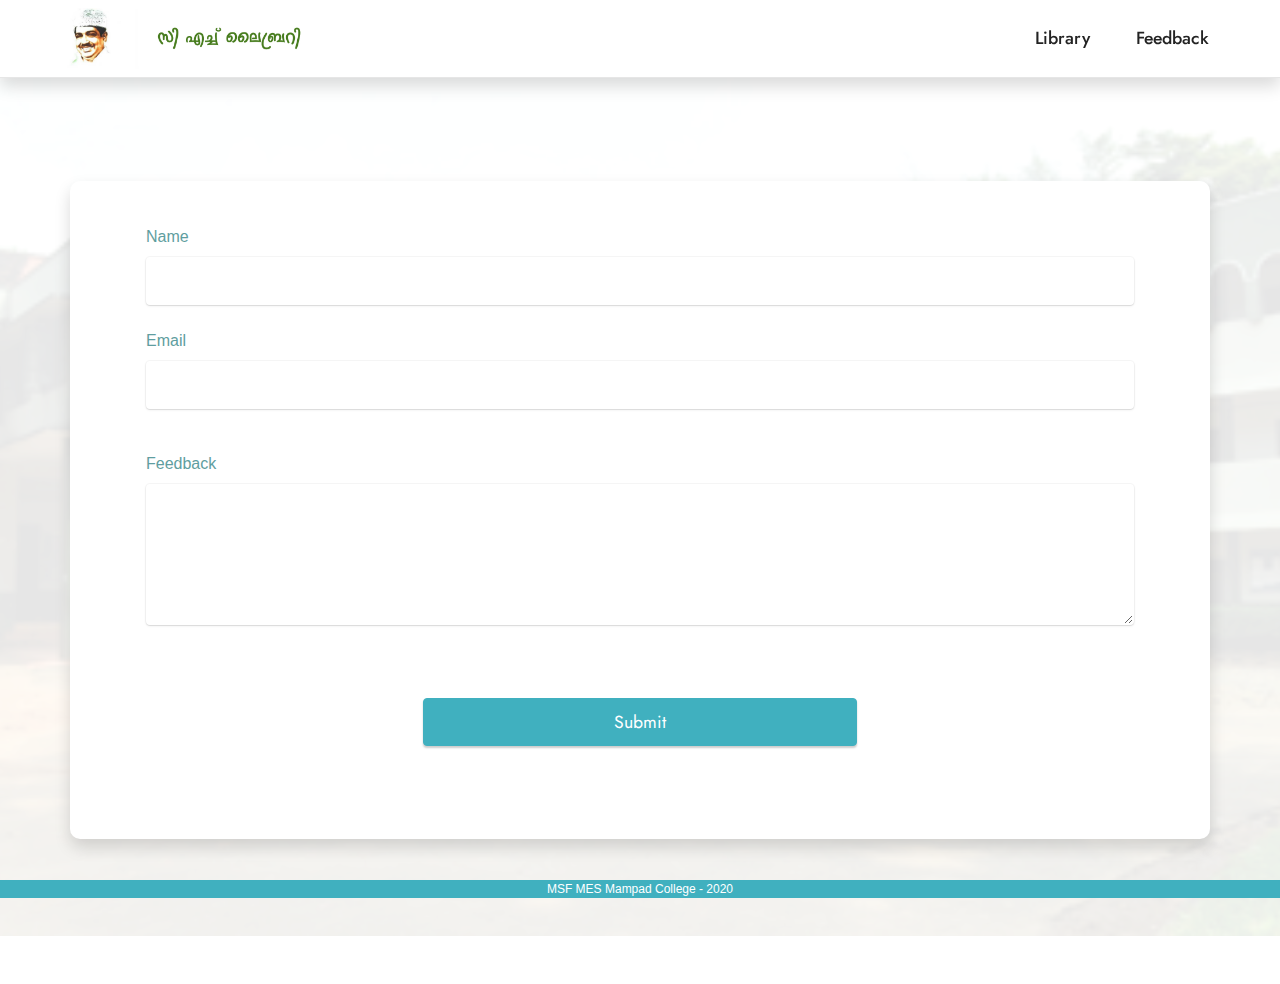
==== feed.html @ 7488487f "Initial Commit, Design : main,feedback" ====
<!DOCTYPE html>
<html  >
<head>

  <meta charset="UTF-8">
  <meta http-equiv="X-UA-Compatible" content="IE=edge">
  <meta name="generator" content="Mobirise v5.2.0, mobirise.com">
  <meta name="viewport" content="width=device-width, initial-scale=1, minimum-scale=1">
  <link rel="shortcut icon" href="assets/images/logo.png" type="image/x-icon">
  <meta name="description" content="">
  
  <title>Home</title>

  <link rel="stylesheet" href="assets/tether/tether.min.css">
  <link rel="stylesheet" href="assets/bootstrap/css/bootstrap.min.css">
  <link rel="stylesheet" href="assets/bootstrap/css/bootstrap-grid.min.css">
  <link rel="stylesheet" href="assets/bootstrap/css/bootstrap-reboot.min.css">
  <link rel="stylesheet" href="assets/dropdown/css/style.css">
  <link rel="stylesheet" href="assets/socicon/css/styles.css">
  <link rel="stylesheet" href="assets/theme/css/style.css">
  <link rel="preload" as="style" href="assets/mobirise/css/mbr-additional.css">
  <link rel="stylesheet" href="assets/mobirise/css/mbr-additional.css" type="text/css">

  <style>
    footer{
        /* background-color: #1b8c41; */
        color: white;
        position: fixed;
        left: 0;
        right: 0;
        bottom: 0;
        width: 100%;
        font-family:Verdana, Geneva, Tahoma, sans-serif;
        height: 20px;
        text-align: center;
        font-size: 12px;
    }
    label{
        font-family: Verdana, Geneva, Tahoma, sans-serif;
        color: cadetblue;
    }
  </style>
  
  
</head>
<body>
  
  <section class="menu cid-s48OLK6784" once="menu" id="menu1-h">
    
    <nav class="navbar navbar-dropdown navbar-fixed-top navbar-expand-lg shadow">
        <div class="container-fluid">
            <div class="navbar-brand">
                <span class="navbar-logo">
                    <a href="#">
                        <img src="assets/images/head.jpg" alt="Mobirise" style="height: 3.8rem;">
                    </a>
                </span>
            </div>
            <button class="navbar-toggler" type="button" data-toggle="collapse" data-target="#navbarSupportedContent" aria-controls="navbarNavAltMarkup" aria-expanded="false" aria-label="Toggle navigation">
                <div class="hamburger">
                    <span></span>
                    <span></span>
                    <span></span>
                    <span></span>
                </div>
            </button>
            <div class="collapse navbar-collapse" id="navbarSupportedContent">
                <ul class="navbar-nav nav-dropdown nav-right" data-app-modern-menu="true"><li class="nav-item"><a class="nav-link link text-black display-4" href="#">Library</a></li>
                    <li class="nav-item"><a class="nav-link link text-black display-4" href="#">
                            Feedback</a>
                    </li>
                </ul>               
            </div>
        </div>
    </nav>

</section>

<section class="header1 mbr-fullscreen cid-s48MCQYojq mbr-parallax-background" id="header1-f">

    <div class="mbr-overlay" style="opacity: 0.9; background-color: rgb(255, 255, 255);"></div>    

    <div style="margin-top: 30px; padding:10px; margin: auto; width: 90%; border-radius: 10px;" class="container bg-white shadow">
        <div style="width:90%; padding: 10px;" class="container bg-white">
          <br>
            <form method="post">
                <div class="from-group">
                    <label class="form-label" for="txt_name">Name</label>
                    <input type="text" class="form-control" name="txt_name" id="txt_name">
                </div>
                <br>
                <div class="form-group">
                    <label for="txt_email">Email</label>
                    <input type="email" class="form-control" name="txt_email">
                </div>
                <br>
                <div class="form-group">
                    <label for="txt_area">Feedback</label>
                    <textarea rows="5" class="form-control" name="txt_area"></textarea>
                </div>
                <br>
                <div style="margin: auto; padding: 30px; width: 50%;" class="container">
                    <div class="form-group">
                        <input type="submit" class="form-control btn btn-success" name="btn">
                    </div>
                </div>
            </form>
          <br>
        </div>
    </div>
</section>  

<!-- Important File -->
<a href="https://mobirise.site/b" style="flex: 1 1; height: 3rem; padding-left: 1rem;"></a>



<script src="assets/web/assets/jquery/jquery.min.js"></script>  
<script src="assets/popper/popper.min.js"></script>  
<script src="assets/tether/tether.min.js"></script>  
<script src="assets/bootstrap/js/bootstrap.min.js"></script>  
<script src="assets/smoothscroll/smooth-scroll.js"></script>  
<script src="assets/parallax/jarallax.min.js"></script>  
<script src="assets/dropdown/js/nav-dropdown.js"></script>  
<script src="assets/dropdown/js/navbar-dropdown.js"></script>  
<script src="assets/touchswipe/jquery.touch-swipe.min.js"></script>  
<script src="assets/theme/js/script.js"></script>  
  
  
</body>
<footer> 
    <div class="bg-success">
        MSF MES Mampad College - 2020    
    </div>
</footer>
</html>
---- assets/dropdown/css/style.css ----
.navbar-dropdown {
  left: 0;
  padding: 0;
  position: absolute;
  right: 0;
  top: 0;
  transition: all 0.45s ease;
  z-index: 1030;
  background: #282828; }
  .navbar-dropdown .navbar-logo {
    margin-right: 0.8rem;
    transition: margin 0.3s ease-in-out;
    vertical-align: middle; }
    .navbar-dropdown .navbar-logo img {
      height: 3.125rem;
      transition: all 0.3s ease-in-out; }
    .navbar-dropdown .navbar-logo.mbr-iconfont {
      font-size: 3.125rem;
      line-height: 3.125rem; }
  .navbar-dropdown .navbar-caption {
    font-weight: 700;
    white-space: normal;
    vertical-align: -4px;
    line-height: 3.125rem !important; }
    .navbar-dropdown .navbar-caption, .navbar-dropdown .navbar-caption:hover {
      color: inherit;
      text-decoration: none; }
  .navbar-dropdown .mbr-iconfont + .navbar-caption {
    vertical-align: -1px; }
  .navbar-dropdown.navbar-fixed-top {
    position: fixed; }
  .navbar-dropdown .navbar-brand span {
    vertical-align: -4px; }
  .navbar-dropdown.bg-color.transparent {
    background: none; }
  .navbar-dropdown.navbar-short .navbar-brand {
    padding: 0.625rem 0; }
    .navbar-dropdown.navbar-short .navbar-brand span {
      vertical-align: -1px; }
  .navbar-dropdown.navbar-short .navbar-caption {
    line-height: 2.375rem !important;
    vertical-align: -2px; }
  .navbar-dropdown.navbar-short .navbar-logo {
    margin-right: 0.5rem; }
    .navbar-dropdown.navbar-short .navbar-logo img {
      height: 2.375rem; }
    .navbar-dropdown.navbar-short .navbar-logo.mbr-iconfont {
      font-size: 2.375rem;
      line-height: 2.375rem; }
  .navbar-dropdown.navbar-short .mbr-table-cell {
    height: 3.625rem; }
  .navbar-dropdown .navbar-close {
    left: 0.6875rem;
    position: fixed;
    top: 0.75rem;
    z-index: 1000; }
  .navbar-dropdown .hamburger-icon {
    content: "";
    display: inline-block;
    vertical-align: middle;
    width: 16px;
    -webkit-box-shadow: 0 -6px 0 1px #282828,0 0 0 1px #282828,0 6px 0 1px #282828;
    -moz-box-shadow: 0 -6px 0 1px #282828,0 0 0 1px #282828,0 6px 0 1px #282828;
    box-shadow: 0 -6px 0 1px #282828,0 0 0 1px #282828,0 6px 0 1px #282828; }

.dropdown-menu .dropdown-toggle[data-toggle="dropdown-submenu"]::after {
  border-bottom: 0.35em solid transparent;
  border-left: 0.35em solid;
  border-right: 0;
  border-top: 0.35em solid transparent;
  margin-left: 0.3rem; }

.dropdown-menu .dropdown-item:focus {
  outline: 0; }

.nav-dropdown {
  font-size: 0.75rem;
  font-weight: 500;
  height: auto !important; }
  .nav-dropdown .nav-btn {
    padding-left: 1rem; }
  .nav-dropdown .link {
    margin: .667em 1.667em;
    font-weight: 500;
    padding: 0;
    transition: color .2s ease-in-out; }
    .nav-dropdown .link.dropdown-toggle {
      margin-right: 2.583em; }
      .nav-dropdown .link.dropdown-toggle::after {
        margin-left: .25rem;
        border-top: 0.35em solid;
        border-right: 0.35em solid transparent;
        border-left: 0.35em solid transparent;
        border-bottom: 0; }
      .nav-dropdown .link.dropdown-toggle[aria-expanded="true"] {
        margin: 0;
        padding: 0.667em 3.263em  0.667em 1.667em; }
  .nav-dropdown .link::after,
  .nav-dropdown .dropdown-item::after {
    color: inherit; }
  .nav-dropdown .btn {
    font-size: 0.75rem;
    font-weight: 700;
    letter-spacing: 0;
    margin-bottom: 0;
    padding-left: 1.25rem;
    padding-right: 1.25rem; }
  .nav-dropdown .dropdown-menu {
    border-radius: 0;
    border: 0;
    left: 0;
    margin: 0;
    padding-bottom: 1.25rem;
    padding-top: 1.25rem;
    position: relative; }
  .nav-dropdown .dropdown-submenu {
    margin-left: 0.125rem;
    top: 0; }
  .nav-dropdown .dropdown-item {
    font-weight: 500;
    line-height: 2;
    padding: 0.3846em 4.615em 0.3846em 1.5385em;
    position: relative;
    transition: color .2s ease-in-out, background-color .2s ease-in-out; }
    .nav-dropdown .dropdown-item::after {
      margin-top: -0.3077em;
      position: absolute;
      right: 1.1538em;
      top: 50%; }
    .nav-dropdown .dropdown-item:focus, .nav-dropdown .dropdown-item:hover {
      background: none; }

@media (max-width: 767px) {
  .nav-dropdown.navbar-toggleable-sm {
    bottom: 0;
    display: none;
    left: 0;
    overflow-x: hidden;
    position: fixed;
    top: 0;
    transform: translateX(-100%);
    -ms-transform: translateX(-100%);
    -webkit-transform: translateX(-100%);
    width: 18.75rem;
    z-index: 999; } }
.nav-dropdown.navbar-toggleable-xl {
  bottom: 0;
  display: none;
  left: 0;
  overflow-x: hidden;
  position: fixed;
  top: 0;
  transform: translateX(-100%);
  -ms-transform: translateX(-100%);
  -webkit-transform: translateX(-100%);
  width: 18.75rem;
  z-index: 999; }

.nav-dropdown-sm {
  display: block !important;
  overflow-x: hidden;
  overflow: auto;
  padding-top: 3.875rem; }
  .nav-dropdown-sm::after {
    content: "";
    display: block;
    height: 3rem;
    width: 100%; }
  .nav-dropdown-sm.collapse.in ~ .navbar-close {
    display: block !important; }
  .nav-dropdown-sm.collapsing, .nav-dropdown-sm.collapse.in {
    transform: translateX(0);
    -ms-transform: translateX(0);
    -webkit-transform: translateX(0);
    transition: all 0.25s ease-out;
    -webkit-transition: all 0.25s ease-out;
    background: #282828; }
  .nav-dropdown-sm.collapsing[aria-expanded="false"] {
    transform: translateX(-100%);
    -ms-transform: translateX(-100%);
    -webkit-transform: translateX(-100%); }
  .nav-dropdown-sm .nav-item {
    display: block;
    margin-left: 0 !important;
    padding-left: 0; }
  .nav-dropdown-sm .link,
  .nav-dropdown-sm .dropdown-item {
    border-top: 1px dotted rgba(255, 255, 255, 0.1);
    font-size: 0.8125rem;
    line-height: 1.6;
    margin: 0 !important;
    padding: 0.875rem 2.4rem 0.875rem 1.5625rem !important;
    position: relative;
    white-space: normal; }
    .nav-dropdown-sm .link:focus, .nav-dropdown-sm .link:hover,
    .nav-dropdown-sm .dropdown-item:focus,
    .nav-dropdown-sm .dropdown-item:hover {
      background: rgba(0, 0, 0, 0.2) !important;
      color: #c0a375; }
  .nav-dropdown-sm .nav-btn {
    position: relative;
    padding: 1.5625rem 1.5625rem 0 1.5625rem; }
    .nav-dropdown-sm .nav-btn::before {
      border-top: 1px dotted rgba(255, 255, 255, 0.1);
      content: "";
      left: 0;
      position: absolute;
      top: 0;
      width: 100%; }
    .nav-dropdown-sm .nav-btn + .nav-btn {
      padding-top: 0.625rem; }
      .nav-dropdown-sm .nav-btn + .nav-btn::before {
        display: none; }
  .nav-dropdown-sm .btn {
    padding: 0.625rem 0; }
  .nav-dropdown-sm .dropdown-toggle[data-toggle="dropdown-submenu"]::after {
    margin-left: .25rem;
    border-top: 0.35em solid;
    border-right: 0.35em solid transparent;
    border-left: 0.35em solid transparent;
    border-bottom: 0; }
  .nav-dropdown-sm .dropdown-toggle[data-toggle="dropdown-submenu"][aria-expanded="true"]::after {
    border-top: 0;
    border-right: 0.35em solid transparent;
    border-left: 0.35em solid transparent;
    border-bottom: 0.35em solid; }
  .nav-dropdown-sm .dropdown-menu {
    margin: 0;
    padding: 0;
    position: relative;
    top: 0;
    left: 0;
    width: 100%;
    border: 0;
    float: none;
    border-radius: 0;
    background: none; }
  .nav-dropdown-sm .dropdown-submenu {
    left: 100%;
    margin-left: 0.125rem;
    margin-top: -1.25rem;
    top: 0; }

.navbar-toggleable-sm .nav-dropdown .dropdown-menu {
  position: absolute; }

.navbar-toggleable-sm .nav-dropdown .dropdown-submenu {
  left: 100%;
  margin-left: 0.125rem;
  margin-top: -1.25rem;
  top: 0; }

.navbar-toggleable-sm.opened .nav-dropdown .dropdown-menu {
  position: relative; }

.navbar-toggleable-sm.opened .nav-dropdown .dropdown-submenu {
  left: 0;
  margin-left: 00rem;
  margin-top: 0rem;
  top: 0; }

.is-builder .nav-dropdown.collapsing {
  transition: none !important; }

/*# sourceMappingURL=style.css.map */
---- assets/socicon/css/styles.css ----
@charset "UTF-8";

@font-face {
  font-family: 'Socicon';
  src:  url('../fonts/socicon.eot');
  src:  url('../fonts/socicon.eot?#iefix') format('embedded-opentype'),
    url('../fonts/socicon.woff2') format('woff2'),
    url('../fonts/socicon.ttf') format('truetype'),
    url('../fonts/socicon.woff') format('woff'),
    url('../fonts/socicon.svg#socicon') format('svg');
  font-weight: normal;
  font-style: normal;
}

[data-icon]:before {
  font-family: "socicon" !important;
  content: attr(data-icon);
  font-style: normal !important;
  font-weight: normal !important;
  font-variant: normal !important;
  text-transform: none !important;
  speak: none;
  line-height: 1;
  -webkit-font-smoothing: antialiased;
  -moz-osx-font-smoothing: grayscale;
}

[class^="socicon-"], [class*=" socicon-"] {
  /* use !important to prevent issues with browser extensions that change fonts */
  font-family: 'Socicon' !important;
  speak: none;
  font-style: normal;
  font-weight: normal;
  font-variant: normal;
  text-transform: none;
  line-height: 1;

  /* Better Font Rendering =========== */
  -webkit-font-smoothing: antialiased;
  -moz-osx-font-smoothing: grayscale;
}

.socicon-eitaa:before {
  content: "\e97c";
}
.socicon-soroush:before {
  content: "\e97d";
}
.socicon-bale:before {
  content: "\e97e";
}
.socicon-zazzle:before {
  content: "\e97b";
}
.socicon-society6:before {
  content: "\e97a";
}
.socicon-redbubble:before {
  content: "\e979";
}
.socicon-avvo:before {
  content: "\e978";
}
.socicon-stitcher:before {
  content: "\e977";
}
.socicon-googlehangouts:before {
  content: "\e974";
}
.socicon-dlive:before {
  content: "\e975";
}
.socicon-vsco:before {
  content: "\e976";
}
.socicon-flipboard:before {
  content: "\e973";
}
.socicon-ubuntu:before {
  content: "\e958";
}
.socicon-artstation:before {
  content: "\e959";
}
.socicon-invision:before {
  content: "\e95a";
}
.socicon-torial:before {
  content: "\e95b";
}
.socicon-collectorz:before {
  content: "\e95c";
}
.socicon-seenthis:before {
  content: "\e95d";
}
.socicon-googleplaymusic:before {
  content: "\e95e";
}
.socicon-debian:before {
  content: "\e95f";
}
.socicon-filmfreeway:before {
  content: "\e960";
}
.socicon-gnome:before {
  content: "\e961";
}
.socicon-itchio:before {
  content: "\e962";
}
.socicon-jamendo:before {
  content: "\e963";
}
.socicon-mix:before {
  content: "\e964";
}
.socicon-sharepoint:before {
  content: "\e965";
}
.socicon-tinder:before {
  content: "\e966";
}
.socicon-windguru:before {
  content: "\e967";
}
.socicon-cdbaby:before {
  content: "\e968";
}
.socicon-elementaryos:before {
  content: "\e969";
}
.socicon-stage32:before {
  content: "\e96a";
}
.socicon-tiktok:before {
  content: "\e96b";
}
.socicon-gitter:before {
  content: "\e96c";
}
.socicon-letterboxd:before {
  content: "\e96d";
}
.socicon-threema:before {
  content: "\e96e";
}
.socicon-splice:before {
  content: "\e96f";
}
.socicon-metapop:before {
  content: "\e970";
}
.socicon-naver:before {
  content: "\e971";
}
.socicon-remote:before {
  content: "\e972";
}
.socicon-internet:before {
  content: "\e957";
}
.socicon-moddb:before {
  content: "\e94b";
}
.socicon-indiedb:before {
  content: "\e94c";
}
.socicon-traxsource:before {
  content: "\e94d";
}
.socicon-gamefor:before {
  content: "\e94e";
}
.socicon-pixiv:before {
  content: "\e94f";
}
.socicon-myanimelist:before {
  content: "\e950";
}
.socicon-blackberry:before {
  content: "\e951";
}
.socicon-wickr:before {
  content: "\e952";
}
.socicon-spip:before {
  content: "\e953";
}
.socicon-napster:before {
  content: "\e954";
}
.socicon-beatport:before {
  content: "\e955";
}
.socicon-hackerone:before {
  content: "\e956";
}
.socicon-hackernews:before {
  content: "\e946";
}
.socicon-smashwords:before {
  content: "\e947";
}
.socicon-kobo:before {
  content: "\e948";
}
.socicon-bookbub:before {
  content: "\e949";
}
.socicon-mailru:before {
  content: "\e94a";
}
.socicon-gitlab:before {
  content: "\e945";
}
.socicon-instructables:before {
  content: "\e944";
}
.socicon-portfolio:before {
  content: "\e943";
}
.socicon-codered:before {
  content: "\e940";
}
.socicon-origin:before {
  content: "\e941";
}
.socicon-nextdoor:before {
  content: "\e942";
}
.socicon-udemy:before {
  content: "\e93f";
}
.socicon-livemaster:before {
  content: "\e93e";
}
.socicon-crunchbase:before {
  content: "\e93b";
}
.socicon-homefy:before {
  content: "\e93c";
}
.socicon-calendly:before {
  content: "\e93d";
}
.socicon-realtor:before {
  content: "\e90f";
}
.socicon-tidal:before {
  content: "\e910";
}
.socicon-qobuz:before {
  content: "\e911";
}
.socicon-natgeo:before {
  content: "\e912";
}
.socicon-mastodon:before {
  content: "\e913";
}
.socicon-unsplash:before {
  content: "\e914";
}
.socicon-homeadvisor:before {
  content: "\e915";
}
.socicon-angieslist:before {
  content: "\e916";
}
.socicon-codepen:before {
  content: "\e917";
}
.socicon-slack:before {
  content: "\e918";
}
.socicon-openaigym:before {
  content: "\e919";
}
.socicon-logmein:before {
  content: "\e91a";
}
.socicon-fiverr:before {
  content: "\e91b";
}
.socicon-gotomeeting:before {
  content: "\e91c";
}
.socicon-aliexpress:before {
  content: "\e91d";
}
.socicon-guru:before {
  content: "\e91e";
}
.socicon-appstore:before {
  content: "\e91f";
}
.socicon-homes:before {
  content: "\e920";
}
.socicon-zoom:before {
  content: "\e921";
}
.socicon-alibaba:before {
  content: "\e922";
}
.socicon-craigslist:before {
  content: "\e923";
}
.socicon-wix:before {
  content: "\e924";
}
.socicon-redfin:before {
  content: "\e925";
}
.socicon-googlecalendar:before {
  content: "\e926";
}
.socicon-shopify:before {
  content: "\e927";
}
.socicon-freelancer:before {
  content: "\e928";
}
.socicon-seedrs:before {
  content: "\e929";
}
.socicon-bing:before {
  content: "\e92a";
}
.socicon-doodle:before {
  content: "\e92b";
}
.socicon-bonanza:before {
  content: "\e92c";
}
.socicon-squarespace:before {
  content: "\e92d";
}
.socicon-toptal:before {
  content: "\e92e";
}
.socicon-gust:before {
  content: "\e92f";
}
.socicon-ask:before {
  content: "\e930";
}
.socicon-trulia:before {
  content: "\e931";
}
.socicon-loomly:before {
  content: "\e932";
}
.socicon-ghost:before {
  content: "\e933";
}
.socicon-upwork:before {
  content: "\e934";
}
.socicon-fundable:before {
  content: "\e935";
}
.socicon-booking:before {
  content: "\e936";
}
.socicon-googlemaps:before {
  content: "\e937";
}
.socicon-zillow:before {
  content: "\e938";
}
.socicon-niconico:before {
  content: "\e939";
}
.socicon-toneden:before {
  content: "\e93a";
}
.socicon-augment:before {
  content: "\e908";
}
.socicon-bitbucket:before {
  content: "\e909";
}
.socicon-fyuse:before {
  content: "\e90a";
}
.socicon-yt-gaming:before {
  content: "\e90b";
}
.socicon-sketchfab:before {
  content: "\e90c";
}
.socicon-mobcrush:before {
  content: "\e90d";
}
.socicon-microsoft:before {
  content: "\e90e";
}
.socicon-pandora:before {
  content: "\e907";
}
.socicon-messenger:before {
  content: "\e906";
}
.socicon-gamewisp:before {
  content: "\e905";
}
.socicon-bloglovin:before {
  content: "\e904";
}
.socicon-tunein:before {
  content: "\e903";
}
.socicon-gamejolt:before {
  content: "\e901";
}
.socicon-trello:before {
  content: "\e902";
}
.socicon-spreadshirt:before {
  content: "\e900";
}
.socicon-500px:before {
  content: "\e000";
}
.socicon-8tracks:before {
  content: "\e001";
}
.socicon-airbnb:before {
  content: "\e002";
}
.socicon-alliance:before {
  content: "\e003";
}
.socicon-amazon:before {
  content: "\e004";
}
.socicon-amplement:before {
  content: "\e005";
}
.socicon-android:before {
  content: "\e006";
}
.socicon-angellist:before {
  content: "\e007";
}
.socicon-apple:before {
  content: "\e008";
}
.socicon-appnet:before {
  content: "\e009";
}
.socicon-baidu:before {
  content: "\e00a";
}
.socicon-bandcamp:before {
  content: "\e00b";
}
.socicon-battlenet:before {
  content: "\e00c";
}
.socicon-mixer:before {
  content: "\e00d";
}
.socicon-bebee:before {
  content: "\e00e";
}
.socicon-bebo:before {
  content: "\e00f";
}
.socicon-behance:before {
  content: "\e010";
}
.socicon-blizzard:before {
  content: "\e011";
}
.socicon-blogger:before {
  content: "\e012";
}
.socicon-buffer:before {
  content: "\e013";
}
.socicon-chrome:before {
  content: "\e014";
}
.socicon-coderwall:before {
  content: "\e015";
}
.socicon-curse:before {
  content: "\e016";
}
.socicon-dailymotion:before {
  content: "\e017";
}
.socicon-deezer:before {
  content: "\e018";
}
.socicon-delicious:before {
  content: "\e019";
}
.socicon-deviantart:before {
  content: "\e01a";
}
.socicon-diablo:before {
  content: "\e01b";
}
.socicon-digg:before {
  content: "\e01c";
}
.socicon-discord:before {
  content: "\e01d";
}
.socicon-disqus:before {
  content: "\e01e";
}
.socicon-douban:before {
  content: "\e01f";
}
.socicon-draugiem:before {
  content: "\e020";
}
.socicon-dribbble:before {
  content: "\e021";
}
.socicon-drupal:before {
  content: "\e022";
}
.socicon-ebay:before {
  content: "\e023";
}
.socicon-ello:before {
  content: "\e024";
}
.socicon-endomodo:before {
  content: "\e025";
}
.socicon-envato:before {
  content: "\e026";
}
.socicon-etsy:before {
  content: "\e027";
}
.socicon-facebook:before {
  content: "\e028";
}
.socicon-feedburner:before {
  content: "\e029";
}
.socicon-filmweb:before {
  content: "\e02a";
}
.socicon-firefox:before {
  content: "\e02b";
}
.socicon-flattr:before {
  content: "\e02c";
}
.socicon-flickr:before {
  content: "\e02d";
}
.socicon-formulr:before {
  content: "\e02e";
}
.socicon-forrst:before {
  content: "\e02f";
}
.socicon-foursquare:before {
  content: "\e030";
}
.socicon-friendfeed:before {
  content: "\e031";
}
.socicon-github:before {
  content: "\e032";
}
.socicon-goodreads:before {
  content: "\e033";
}
.socicon-google:before {
  content: "\e034";
}
.socicon-googlescholar:before {
  content: "\e035";
}
.socicon-googlegroups:before {
  content: "\e036";
}
.socicon-googlephotos:before {
  content: "\e037";
}
.socicon-googleplus:before {
  content: "\e038";
}
.socicon-grooveshark:before {
  content: "\e039";
}
.socicon-hackerrank:before {
  content: "\e03a";
}
.socicon-hearthstone:before {
  content: "\e03b";
}
.socicon-hellocoton:before {
  content: "\e03c";
}
.socicon-heroes:before {
  content: "\e03d";
}
.socicon-smashcast:before {
  content: "\e03e";
}
.socicon-horde:before {
  content: "\e03f";
}
.socicon-houzz:before {
  content: "\e040";
}
.socicon-icq:before {
  content: "\e041";
}
.socicon-identica:before {
  content: "\e042";
}
.socicon-imdb:before {
  content: "\e043";
}
.socicon-instagram:before {
  content: "\e044";
}
.socicon-issuu:before {
  content: "\e045";
}
.socicon-istock:before {
  content: "\e046";
}
.socicon-itunes:before {
  content: "\e047";
}
.socicon-keybase:before {
  content: "\e048";
}
.socicon-lanyrd:before {
  content: "\e049";
}
.socicon-lastfm:before {
  content: "\e04a";
}
.socicon-line:before {
  content: "\e04b";
}
.socicon-linkedin:before {
  content: "\e04c";
}
.socicon-livejournal:before {
  content: "\e04d";
}
.socicon-lyft:before {
  content: "\e04e";
}
.socicon-macos:before {
  content: "\e04f";
}
.socicon-mail:before {
  content: "\e050";
}
.socicon-medium:before {
  content: "\e051";
}
.socicon-meetup:before {
  content: "\e052";
}
.socicon-mixcloud:before {
  content: "\e053";
}
.socicon-modelmayhem:before {
  content: "\e054";
}
.socicon-mumble:before {
  content: "\e055";
}
.socicon-myspace:before {
  content: "\e056";
}
.socicon-newsvine:before {
  content: "\e057";
}
.socicon-nintendo:before {
  content: "\e058";
}
.socicon-npm:before {
  content: "\e059";
}
.socicon-odnoklassniki:before {
  content: "\e05a";
}
.socicon-openid:before {
  content: "\e05b";
}
.socicon-opera:before {
  content: "\e05c";
}
.socicon-outlook:before {
  content: "\e05d";
}
.socicon-overwatch:before {
  content: "\e05e";
}
.socicon-patreon:before {
  content: "\e05f";
}
.socicon-paypal:before {
  content: "\e060";
}
.socicon-periscope:before {
  content: "\e061";
}
.socicon-persona:before {
  content: "\e062";
}
.socicon-pinterest:before {
  content: "\e063";
}
.socicon-play:before {
  content: "\e064";
}
.socicon-player:before {
  content: "\e065";
}
.socicon-playstation:before {
  content: "\e066";
}
.socicon-pocket:before {
  content: "\e067";
}
.socicon-qq:before {
  content: "\e068";
}
.socicon-quora:before {
  content: "\e069";
}
.socicon-raidcall:before {
  content: "\e06a";
}
.socicon-ravelry:before {
  content: "\e06b";
}
.socicon-reddit:before {
  content: "\e06c";
}
.socicon-renren:before {
  content: "\e06d";
}
.socicon-researchgate:before {
  content: "\e06e";
}
.socicon-residentadvisor:before {
  content: "\e06f";
}
.socicon-reverbnation:before {
  content: "\e070";
}
.socicon-rss:before {
  content: "\e071";
}
.socicon-sharethis:before {
  content: "\e072";
}
.socicon-skype:before {
  content: "\e073";
}
.socicon-slideshare:before {
  content: "\e074";
}
.socicon-smugmug:before {
  content: "\e075";
}
.socicon-snapchat:before {
  content: "\e076";
}
.socicon-songkick:before {
  content: "\e077";
}
.socicon-soundcloud:before {
  content: "\e078";
}
.socicon-spotify:before {
  content: "\e079";
}
.socicon-stackexchange:before {
  content: "\e07a";
}
.socicon-stackoverflow:before {
  content: "\e07b";
}
.socicon-starcraft:before {
  content: "\e07c";
}
.socicon-stayfriends:before {
  content: "\e07d";
}
.socicon-steam:before {
  content: "\e07e";
}
.socicon-storehouse:before {
  content: "\e07f";
}
.socicon-strava:before {
  content: "\e080";
}
.socicon-streamjar:before {
  content: "\e081";
}
.socicon-stumbleupon:before {
  content: "\e082";
}
.socicon-swarm:before {
  content: "\e083";
}
.socicon-teamspeak:before {
  content: "\e084";
}
.socicon-teamviewer:before {
  content: "\e085";
}
.socicon-technorati:before {
  content: "\e086";
}
.socicon-telegram:before {
  content: "\e087";
}
.socicon-tripadvisor:before {
  content: "\e088";
}
.socicon-tripit:before {
  content: "\e089";
}
.socicon-triplej:before {
  content: "\e08a";
}
.socicon-tumblr:before {
  content: "\e08b";
}
.socicon-twitch:before {
  content: "\e08c";
}
.socicon-twitter:before {
  content: "\e08d";
}
.socicon-uber:before {
  content: "\e08e";
}
.socicon-ventrilo:before {
  content: "\e08f";
}
.socicon-viadeo:before {
  content: "\e090";
}
.socicon-viber:before {
  content: "\e091";
}
.socicon-viewbug:before {
  content: "\e092";
}
.socicon-vimeo:before {
  content: "\e093";
}
.socicon-vine:before {
  content: "\e094";
}
.socicon-vkontakte:before {
  content: "\e095";
}
.socicon-warcraft:before {
  content: "\e096";
}
.socicon-wechat:before {
  content: "\e097";
}
.socicon-weibo:before {
  content: "\e098";
}
.socicon-whatsapp:before {
  content: "\e099";
}
.socicon-wikipedia:before {
  content: "\e09a";
}
.socicon-windows:before {
  content: "\e09b";
}
.socicon-wordpress:before {
  content: "\e09c";
}
.socicon-wykop:before {
  content: "\e09d";
}
.socicon-xbox:before {
  content: "\e09e";
}
.socicon-xing:before {
  content: "\e09f";
}
.socicon-yahoo:before {
  content: "\e0a0";
}
.socicon-yammer:before {
  content: "\e0a1";
}
.socicon-yandex:before {
  content: "\e0a2";
}
.socicon-yelp:before {
  content: "\e0a3";
}
.socicon-younow:before {
  content: "\e0a4";
}
.socicon-youtube:before {
  content: "\e0a5";
}
.socicon-zapier:before {
  content: "\e0a6";
}
.socicon-zerply:before {
  content: "\e0a7";
}
.socicon-zomato:before {
  content: "\e0a8";
}
.socicon-zynga:before {
  content: "\e0a9";
}
---- assets/theme/css/style.css ----
section {
  background-color: #ffffff;
}

body {
  font-style: normal;
  line-height: 1.5;
  font-weight: 400;
  color: #232323;
  position: relative;
}

section,
.container,
.container-fluid {
  position: relative;
  word-wrap: break-word;
}

a.mbr-iconfont:hover {
  text-decoration: none;
}

.article .lead p,
.article .lead ul,
.article .lead ol,
.article .lead pre,
.article .lead blockquote {
  margin-bottom: 0;
}

a {
  font-style: normal;
  font-weight: 400;
  cursor: pointer;
}

a, a:hover {
  text-decoration: none;
}

.mbr-section-title {
  font-style: normal;
  line-height: 1.3;
}

.mbr-section-subtitle {
  line-height: 1.3;
}

.mbr-text {
  font-style: normal;
  line-height: 1.7;
}

h1,
h2,
h3,
h4,
h5,
h6,
.display-1,
.display-2,
.display-4,
.display-5,
.display-7,
span,
p,
a {
  line-height: 1;
  word-break: break-word;
  word-wrap: break-word;
  font-weight: 400;
}

b,
strong {
  font-weight: bold;
}

input:-webkit-autofill, input:-webkit-autofill:hover, input:-webkit-autofill:focus, input:-webkit-autofill:active {
  -webkit-transition-delay: 9999s;
          transition-delay: 9999s;
  -webkit-transition-property: background-color, color;
  transition-property: background-color, color;
}

textarea[type="hidden"] {
  display: none;
}

section {
  background-position: 50% 50%;
  background-repeat: no-repeat;
  background-size: cover;
}

section .mbr-background-video,
section .mbr-background-video-preview {
  position: absolute;
  bottom: 0;
  left: 0;
  right: 0;
  top: 0;
}

.hidden {
  visibility: hidden;
}

.mbr-z-index20 {
  z-index: 20;
}

/*! Base colors */
.mbr-white {
  color: #ffffff;
}

.mbr-black {
  color: #111111;
}

.mbr-bg-white {
  background-color: #ffffff;
}

.mbr-bg-black {
  background-color: #000000;
}

/*! Text-aligns */
.align-left {
  text-align: left;
}

.align-center {
  text-align: center;
}

.align-right {
  text-align: right;
}

/*! Font-weight  */
.mbr-light {
  font-weight: 300;
}

.mbr-regular {
  font-weight: 400;
}

.mbr-semibold {
  font-weight: 500;
}

.mbr-bold {
  font-weight: 700;
}

/*! Media  */
.media-content {
  -ms-flex-preferred-size: 100%;
      flex-basis: 100%;
}

.media-container-row {
  display: -webkit-box;
  display: -ms-flexbox;
  display: flex;
  -webkit-box-orient: horizontal;
  -webkit-box-direction: normal;
      -ms-flex-direction: row;
          flex-direction: row;
  -ms-flex-wrap: wrap;
      flex-wrap: wrap;
  -webkit-box-pack: center;
      -ms-flex-pack: center;
          justify-content: center;
  -ms-flex-line-pack: center;
      align-content: center;
  -webkit-box-align: start;
      -ms-flex-align: start;
          align-items: start;
}

.media-container-row .media-size-item {
  width: 400px;
}

.media-container-column {
  display: -webkit-box;
  display: -ms-flexbox;
  display: flex;
  -webkit-box-orient: vertical;
  -webkit-box-direction: normal;
      -ms-flex-direction: column;
          flex-direction: column;
  -ms-flex-wrap: wrap;
      flex-wrap: wrap;
  -webkit-box-pack: center;
      -ms-flex-pack: center;
          justify-content: center;
  -ms-flex-line-pack: center;
      align-content: center;
  -webkit-box-align: stretch;
      -ms-flex-align: stretch;
          align-items: stretch;
}

.media-container-column > * {
  width: 100%;
}

@media (min-width: 992px) {
  .media-container-row {
    -ms-flex-wrap: nowrap;
        flex-wrap: nowrap;
  }
}

figure {
  margin-bottom: 0;
  overflow: hidden;
}

figure[mbr-media-size] {
  -webkit-transition: width 0.1s;
  transition: width 0.1s;
}

img,
iframe {
  display: block;
  width: 100%;
}

.card {
  background-color: transparent;
  border: none;
}

.card-box {
  width: 100%;
}

.card-img {
  text-align: center;
  -ms-flex-negative: 0;
      flex-shrink: 0;
  -webkit-flex-shrink: 0;
}

.media {
  max-width: 100%;
  margin: 0 auto;
}

.mbr-figure {
  -ms-flex-item-align: center;
      -ms-grid-row-align: center;
      align-self: center;
}

.media-container > div {
  max-width: 100%;
}

.mbr-figure img,
.card-img img {
  width: 100%;
}

@media (max-width: 991px) {
  .media-size-item {
    width: auto !important;
  }
  .media {
    width: auto;
  }
  .mbr-figure {
    width: 100% !important;
  }
}

/*! Buttons */
.mbr-section-btn {
  margin-left: -0.6rem;
  margin-right: -0.6rem;
  font-size: 0;
}

.btn {
  font-weight: 600;
  border-width: 1px;
  font-style: normal;
  margin: 0.6rem 0.6rem;
  white-space: normal;
  -webkit-transition: all 0.2s ease-in-out;
  transition: all 0.2s ease-in-out;
  display: -webkit-inline-box;
  display: -ms-inline-flexbox;
  display: inline-flex;
  -webkit-box-align: center;
      -ms-flex-align: center;
          align-items: center;
  -webkit-box-pack: center;
      -ms-flex-pack: center;
          justify-content: center;
  word-break: break-word;
}

.btn-sm {
  font-weight: 600;
  letter-spacing: 0px;
  -webkit-transition: all 0.3s ease-in-out;
  transition: all 0.3s ease-in-out;
}

.btn-md {
  font-weight: 600;
  letter-spacing: 0px;
  -webkit-transition: all 0.3s ease-in-out;
  transition: all 0.3s ease-in-out;
}

.btn-lg {
  font-weight: 600;
  letter-spacing: 0px;
  -webkit-transition: all 0.3s ease-in-out;
  transition: all 0.3s ease-in-out;
}

.btn-form {
  margin: 0;
}

.btn-form:hover {
  cursor: pointer;
}

nav .mbr-section-btn {
  margin-left: 0rem;
  margin-right: 0rem;
}

/*! Btn icon margin */
.btn .mbr-iconfont,
.btn.btn-sm .mbr-iconfont {
  -webkit-box-ordinal-group: 2;
      -ms-flex-order: 1;
          order: 1;
  cursor: pointer;
  margin-left: 0.5rem;
  vertical-align: sub;
}

.btn.btn-md .mbr-iconfont,
.btn.btn-md .mbr-iconfont {
  margin-left: 0.8rem;
}

.mbr-regular {
  font-weight: 400;
}

.mbr-semibold {
  font-weight: 500;
}

.mbr-bold {
  font-weight: 700;
}

[type="submit"] {
  -webkit-appearance: none;
}

/*! Full-screen */
.mbr-fullscreen .mbr-overlay {
  min-height: 100vh;
}

.mbr-fullscreen {
  display: -webkit-box;
  display: -ms-flexbox;
  display: flex;
  display: -moz-flex;
  display: -ms-flex;
  display: -o-flex;
  -webkit-box-align: center;
      -ms-flex-align: center;
          align-items: center;
  min-height: 100vh;
  padding-top: 3rem;
  padding-bottom: 3rem;
}

/*! Map */
.map {
  height: 25rem;
  position: relative;
}

.map iframe {
  width: 100%;
  height: 100%;
}

/*! Scroll to top arrow */
.mbr-arrow-up {
  bottom: 25px;
  right: 90px;
  position: fixed;
  text-align: right;
  z-index: 5000;
  color: #ffffff;
  font-size: 22px;
}

.mbr-arrow-up a {
  background: rgba(0, 0, 0, 0.2);
  border-radius: 50%;
  color: #fff;
  display: inline-block;
  height: 60px;
  width: 60px;
  border: 2px solid #fff;
  outline-style: none !important;
  position: relative;
  text-decoration: none;
  -webkit-transition: all 0.3s ease-in-out;
  transition: all 0.3s ease-in-out;
  cursor: pointer;
  text-align: center;
}

.mbr-arrow-up a:hover {
  background-color: rgba(0, 0, 0, 0.4);
}

.mbr-arrow-up a i {
  line-height: 60px;
}

.mbr-arrow-up-icon {
  display: block;
  color: #fff;
}

.mbr-arrow-up-icon::before {
  content: "\203a";
  display: inline-block;
  font-family: serif;
  font-size: 22px;
  line-height: 1;
  font-style: normal;
  position: relative;
  top: 6px;
  left: -4px;
  -webkit-transform: rotate(-90deg);
          transform: rotate(-90deg);
}

/*! Arrow Down */
.mbr-arrow {
  position: absolute;
  bottom: 45px;
  left: 50%;
  width: 60px;
  height: 60px;
  cursor: pointer;
  background-color: rgba(80, 80, 80, 0.5);
  border-radius: 50%;
  -webkit-transform: translateX(-50%);
          transform: translateX(-50%);
}

@media (max-width: 767px) {
  .mbr-arrow {
    display: none;
  }
}

.mbr-arrow > a {
  display: inline-block;
  text-decoration: none;
  outline-style: none;
  -webkit-animation: arrowdown 1.7s ease-in-out infinite;
          animation: arrowdown 1.7s ease-in-out infinite;
  color: #ffffff;
}

.mbr-arrow > a > i {
  position: absolute;
  top: -2px;
  left: 15px;
  font-size: 2rem;
}

#scrollToTop a i::before {
  content: "";
  position: absolute;
  display: block;
  border-bottom: 2.5px solid #fff;
  border-left: 2.5px solid #fff;
  width: 27.8%;
  height: 27.8%;
  left: 50%;
  top: 50%;
  -webkit-transform: rotate(135deg);
  transform: translateY(-30%) translateX(-50%) rotate(135deg);
}

@keyframes arrowdown {
  0% {
    -webkit-transform: translateY(0px);
            transform: translateY(0px);
  }
  50% {
    -webkit-transform: translateY(-5px);
            transform: translateY(-5px);
  }
  100% {
    -webkit-transform: translateY(0px);
            transform: translateY(0px);
  }
}

@-webkit-keyframes arrowdown {
  0% {
    -webkit-transform: translateY(0px);
            transform: translateY(0px);
  }
  50% {
    -webkit-transform: translateY(-5px);
            transform: translateY(-5px);
  }
  100% {
    -webkit-transform: translateY(0px);
            transform: translateY(0px);
  }
}

@media (max-width: 500px) {
  .mbr-arrow-up {
    left: 50%;
    right: auto;
  }
}

/*Gradients animation*/
@keyframes gradient-animation {
  from {
    background-position: 0% 100%;
    -webkit-animation-timing-function: ease-in-out;
            animation-timing-function: ease-in-out;
  }
  to {
    background-position: 100% 0%;
    -webkit-animation-timing-function: ease-in-out;
            animation-timing-function: ease-in-out;
  }
}

@-webkit-keyframes gradient-animation {
  from {
    background-position: 0% 100%;
    -webkit-animation-timing-function: ease-in-out;
            animation-timing-function: ease-in-out;
  }
  to {
    background-position: 100% 0%;
    -webkit-animation-timing-function: ease-in-out;
            animation-timing-function: ease-in-out;
  }
}

.bg-gradient {
  background-size: 200% 200%;
  animation: gradient-animation 5s infinite alternate;
  -webkit-animation: gradient-animation 5s infinite alternate;
}

.menu .navbar-brand {
  display: -webkit-flex;
}

.menu .navbar-brand span {
  display: -webkit-box;
  display: -ms-flexbox;
  display: flex;
  display: -webkit-flex;
}

.menu .navbar-brand .navbar-caption-wrap {
  display: -webkit-flex;
}

.menu .navbar-brand .navbar-logo img {
  display: -webkit-flex;
}

@media (min-width: 768px) and (max-width: 991px) {
  .menu .navbar-toggleable-sm .navbar-nav {
    display: -webkit-box;
    display: -ms-flexbox;
  }
}

@media (max-width: 991px) {
  .menu .navbar-collapse {
    max-height: 93.5vh;
  }
  .menu .navbar-collapse.show {
    overflow: auto;
  }
}

@media (min-width: 992px) {
  .menu .navbar-nav.nav-dropdown {
    display: -webkit-flex;
  }
  .menu .navbar-toggleable-sm .navbar-collapse {
    display: -webkit-flex !important;
  }
  .menu .collapsed .navbar-collapse {
    max-height: 93.5vh;
  }
  .menu .collapsed .navbar-collapse.show {
    overflow: auto;
  }
}

@media (max-width: 767px) {
  .menu .navbar-collapse {
    max-height: 80vh;
  }
}

.nav-link .mbr-iconfont {
  margin-right: .5rem;
}

.navbar {
  display: -webkit-flex;
  -webkit-flex-wrap: wrap;
  -webkit-align-items: center;
  -webkit-justify-content: space-between;
}

.navbar-collapse {
  -webkit-flex-basis: 100%;
  -webkit-flex-grow: 1;
  -webkit-align-items: center;
}

.nav-dropdown .link {
  padding: 0.667em 1.667em !important;
  margin: 0 !important;
}

.nav {
  display: -webkit-flex;
  -webkit-flex-wrap: wrap;
}

.row {
  display: -webkit-flex;
  -webkit-flex-wrap: wrap;
}

.justify-content-center {
  -webkit-justify-content: center;
}

.form-inline {
  display: -webkit-flex;
}

.card-wrapper {
  -webkit-flex: 1;
}

.carousel-control {
  z-index: 10;
  display: -webkit-flex;
}

.carousel-controls {
  display: -webkit-flex;
}

.media {
  display: -webkit-flex;
}

.form-group:focus {
  outline: none;
}

.jq-selectbox__select {
  padding: 7px 0;
  position: relative;
}

.jq-selectbox__dropdown {
  overflow: hidden;
  border-radius: 10px;
  position: absolute;
  top: 100%;
  left: 0 !important;
  width: 100% !important;
}

.jq-selectbox__trigger-arrow {
  right: 0;
  -webkit-transform: translateY(-50%);
          transform: translateY(-50%);
}

.jq-selectbox li {
  padding: 1.07em 0.5em;
}

input[type="range"] {
  padding-left: 0 !important;
  padding-right: 0 !important;
}

.modal-dialog,
.modal-content {
  height: 100%;
}

.modal-dialog .carousel-inner {
  height: calc(100vh - 1.75rem);
}

@media (max-width: 575px) {
  .modal-dialog .carousel-inner {
    height: calc(100vh - 1rem);
  }
}

.carousel-item {
  text-align: center;
}

.carousel-item img {
  margin: auto;
}

.navbar-toggler {
  -webkit-align-self: flex-start;
  -ms-flex-item-align: start;
  align-self: flex-start;
  padding: 0.25rem 0.75rem;
  font-size: 1.25rem;
  line-height: 1;
  background: transparent;
  border: 1px solid transparent;
  border-radius: 0.25rem;
}

.navbar-toggler:focus,
.navbar-toggler:hover {
  text-decoration: none;
}

.navbar-toggler-icon {
  display: inline-block;
  width: 1.5em;
  height: 1.5em;
  vertical-align: middle;
  content: "";
  background: no-repeat center center;
  background-size: 100% 100%;
}

.navbar-toggler-left {
  position: absolute;
  left: 1rem;
}

.navbar-toggler-right {
  position: absolute;
  right: 1rem;
}

.card-img {
  width: auto;
}

.menu .navbar.collapsed:not(.beta-menu) {
  -webkit-box-orient: vertical;
  -webkit-box-direction: normal;
      -ms-flex-direction: column;
          flex-direction: column;
}

.carousel-item.active,
.carousel-item-next,
.carousel-item-prev {
  display: -webkit-box;
  display: -ms-flexbox;
  display: flex;
}

.note-air-layout .dropup .dropdown-menu,
.note-air-layout .navbar-fixed-bottom .dropdown .dropdown-menu {
  bottom: initial !important;
}

html,
body {
  height: auto;
  min-height: 100vh;
}

.dropup .dropdown-toggle::after {
  display: none;
}

.form-asterisk {
  font-family: initial;
  position: absolute;
  top: -2px;
  font-weight: normal;
}

.form-control-label {
  position: relative;
  cursor: pointer;
  margin-bottom: 0.357em;
  padding: 0;
}

.alert {
  color: #ffffff;
  border-radius: 0;
  border: 0;
  font-size: 1.1rem;
  line-height: 1.5;
  margin-bottom: 1.875rem;
  padding: 1.25rem;
  position: relative;
  text-align: center;
}

.alert.alert-form::after {
  background-color: inherit;
  bottom: -7px;
  content: "";
  display: block;
  height: 14px;
  left: 50%;
  margin-left: -7px;
  position: absolute;
  -webkit-transform: rotate(45deg);
          transform: rotate(45deg);
  width: 14px;
}

.form-control {
  background-color: #ffffff;
  background-clip: border-box;
  color: #232323;
  line-height: 1rem !important;
  height: auto;
  padding: 0.6rem 1.2rem;
  -webkit-transition: border-color 0.25s ease 0s;
  transition: border-color 0.25s ease 0s;
  border: 1px solid transparent !important;
  border-radius: 4px;
  -webkit-box-shadow: rgba(0, 0, 0, 0.07) 0px 1px 1px 0px, rgba(0, 0, 0, 0.07) 0px 1px 3px 0px, rgba(0, 0, 0, 0.03) 0px 0px 0px 1px;
          box-shadow: rgba(0, 0, 0, 0.07) 0px 1px 1px 0px, rgba(0, 0, 0, 0.07) 0px 1px 3px 0px, rgba(0, 0, 0, 0.03) 0px 0px 0px 1px;
}

.form-active .form-control:invalid {
  border-color: red;
}

form .row {
  margin-left: -0.6rem;
  margin-right: -0.6rem;
}

form .row [class*="col"] {
  padding-left: 0.6rem;
  padding-right: 0.6rem;
}

form .mbr-section-btn {
  margin: 0;
  padding-left: 0.6rem;
  padding-right: 0.6rem;
}

form .btn {
  display: -webkit-box;
  display: -ms-flexbox;
  display: flex;
  padding: 0.6rem 1.2rem;
  margin: 0;
}

form .form-check-input {
  margin-top: .5;
}

textarea.form-control {
  line-height: 1.5rem !important;
}

.form-group {
  margin-bottom: 1.2rem;
}

.form-control,
form .btn {
  min-height: 48px;
}

.gdpr-block label span.textGDPR input[name='gdpr'] {
  top: 7px;
}

.form-control:focus {
  -webkit-box-shadow: none;
          box-shadow: none;
}

:focus {
  outline: none;
}

.mbr-overlay {
  background-color: #000;
  bottom: 0;
  left: 0;
  opacity: 0.5;
  position: absolute;
  right: 0;
  top: 0;
  z-index: 0;
  pointer-events: none;
}

blockquote {
  font-style: italic;
  padding: 3rem;
  font-size: 1.09rem;
  position: relative;
  border-left: 3px solid;
}

ul,
ol,
pre,
blockquote {
  margin-bottom: 2.3125rem;
}

.mt-4 {
  margin-top: 2rem !important;
}

.mb-4 {
  margin-bottom: 2rem !important;
}

@media (min-width: 992px) {
  .container {
    padding-left: 16px;
    padding-right: 16px;
  }
  .row {
    margin-left: -16px;
    margin-right: -16px;
  }
  .row > [class*="col"] {
    padding-left: 16px;
    padding-right: 16px;
  }
}

@media (min-width: 768px) {
  .container-fluid {
    padding-left: 32px;
    padding-right: 32px;
  }
}

@media (min-width: 768px) and (max-width: 991px) {
  .mbr-container {
    padding-left: 32px;
    padding-right: 32px;
  }
}

@media (max-width: 767px) {
  .mbr-container {
    padding-left: 16px;
    padding-right: 16px;
  }
}

.card-wrapper,
.item-wrapper {
  overflow: hidden;
}

.app-video-wrapper > img {
  opacity: 1;
}
/*# sourceMappingURL=style.css.map */.engine {
	position: absolute;
	text-indent: -2400px;
	text-align: center;
	padding: 0;
	top: 0;
	left: -2400px;
}
---- assets/mobirise/css/mbr-additional.css ----
@import url(https://fonts.googleapis.com/css?family=Jost:100,200,300,400,500,600,700,800,900,100i,200i,300i,400i,500i,600i,700i,800i,900i&display=swap);





body {
  font-family: IBM Plex Sans;
}
.display-1 {
  font-family: 'Jost', sans-serif;
  font-size: 4.6rem;
  line-height: 1.1;
}
.display-1 > .mbr-iconfont {
  font-size: 5.75rem;
}
.display-2 {
  font-family: 'Jost', sans-serif;
  font-size: 3rem;
  line-height: 1.1;
}
.display-2 > .mbr-iconfont {
  font-size: 3.75rem;
}
.display-4 {
  font-family: 'Jost', sans-serif;
  font-size: 1.1rem;
  line-height: 1.5;
}
.display-4 > .mbr-iconfont {
  font-size: 1.375rem;
}
.display-5 {
  font-family: 'Jost', sans-serif;
  font-size: 2.2rem;
  line-height: 1.5;
}
.display-5 > .mbr-iconfont {
  font-size: 2.75rem;
}
.display-7 {
  font-family: 'Jost', sans-serif;
  font-size: 1.2rem;
  line-height: 1.5;
}
.display-7 > .mbr-iconfont {
  font-size: 1.5rem;
}
/* ---- Fluid typography for mobile devices ---- */
/* 1.4 - font scale ratio ( bootstrap == 1.42857 ) */
/* 100vw - current viewport width */
/* (48 - 20)  48 == 48rem == 768px, 20 == 20rem == 320px(minimal supported viewport) */
/* 0.65 - min scale variable, may vary */
@media (max-width: 992px) {
  .display-1 {
    font-size: 3.68rem;
  }
}
@media (max-width: 768px) {
  .display-1 {
    font-size: 3.22rem;
    font-size: calc( 2.26rem + (4.6 - 2.26) * ((100vw - 20rem) / (48 - 20)));
    line-height: calc( 1.1 * (2.26rem + (4.6 - 2.26) * ((100vw - 20rem) / (48 - 20))));
  }
  .display-2 {
    font-size: 2.4rem;
    font-size: calc( 1.7rem + (3 - 1.7) * ((100vw - 20rem) / (48 - 20)));
    line-height: calc( 1.3 * (1.7rem + (3 - 1.7) * ((100vw - 20rem) / (48 - 20))));
  }
  .display-4 {
    font-size: 0.88rem;
    font-size: calc( 1.0350000000000001rem + (1.1 - 1.0350000000000001) * ((100vw - 20rem) / (48 - 20)));
    line-height: calc( 1.4 * (1.0350000000000001rem + (1.1 - 1.0350000000000001) * ((100vw - 20rem) / (48 - 20))));
  }
  .display-5 {
    font-size: 1.76rem;
    font-size: calc( 1.42rem + (2.2 - 1.42) * ((100vw - 20rem) / (48 - 20)));
    line-height: calc( 1.4 * (1.42rem + (2.2 - 1.42) * ((100vw - 20rem) / (48 - 20))));
  }
  .display-7 {
    font-size: 0.96rem;
    font-size: calc( 1.07rem + (1.2 - 1.07) * ((100vw - 20rem) / (48 - 20)));
    line-height: calc( 1.4 * (1.07rem + (1.2 - 1.07) * ((100vw - 20rem) / (48 - 20))));
  }
}
/* Buttons */
.btn {
  padding: 0.6rem 1.2rem;
  border-radius: 4px;
}
.btn-sm {
  padding: 0.6rem 1.2rem;
  border-radius: 4px;
}
.btn-md {
  padding: 0.6rem 1.2rem;
  border-radius: 4px;
}
.btn-lg {
  padding: 1rem 2.6rem;
  border-radius: 4px;
}
.bg-primary {
  background-color: #6592e6 !important;
}
.bg-success {
  background-color: #40b0bf !important;
}
.bg-info {
  background-color: #47b5ed !important;
}
.bg-warning {
  background-color: #ffe161 !important;
}
.bg-danger {
  background-color: #ff9966 !important;
}
.btn-primary,
.btn-primary:active {
  background-color: #6592e6 !important;
  border-color: #6592e6 !important;
  color: #ffffff !important;
  box-shadow: 0 2px 2px 0 rgba(0, 0, 0, 0.2);
}
.btn-primary:hover,
.btn-primary:focus,
.btn-primary.focus,
.btn-primary.active {
  color: #ffffff !important;
  background-color: #2260d2 !important;
  border-color: #2260d2 !important;
  box-shadow: 0 2px 5px 0 rgba(0, 0, 0, 0.2);
}
.btn-primary.disabled,
.btn-primary:disabled {
  color: #ffffff !important;
  background-color: #2260d2 !important;
  border-color: #2260d2 !important;
}
.btn-secondary,
.btn-secondary:active {
  background-color: #ff6666 !important;
  border-color: #ff6666 !important;
  color: #ffffff !important;
  box-shadow: 0 2px 2px 0 rgba(0, 0, 0, 0.2);
}
.btn-secondary:hover,
.btn-secondary:focus,
.btn-secondary.focus,
.btn-secondary.active {
  color: #ffffff !important;
  background-color: #ff0f0f !important;
  border-color: #ff0f0f !important;
  box-shadow: 0 2px 5px 0 rgba(0, 0, 0, 0.2);
}
.btn-secondary.disabled,
.btn-secondary:disabled {
  color: #ffffff !important;
  background-color: #ff0f0f !important;
  border-color: #ff0f0f !important;
}
.btn-info,
.btn-info:active {
  background-color: #47b5ed !important;
  border-color: #47b5ed !important;
  color: #ffffff !important;
  box-shadow: 0 2px 2px 0 rgba(0, 0, 0, 0.2);
}
.btn-info:hover,
.btn-info:focus,
.btn-info.focus,
.btn-info.active {
  color: #ffffff !important;
  background-color: #148cca !important;
  border-color: #148cca !important;
  box-shadow: 0 2px 5px 0 rgba(0, 0, 0, 0.2);
}
.btn-info.disabled,
.btn-info:disabled {
  color: #ffffff !important;
  background-color: #148cca !important;
  border-color: #148cca !important;
}
.btn-success,
.btn-success:active {
  background-color: #40b0bf !important;
  border-color: #40b0bf !important;
  color: #ffffff !important;
  box-shadow: 0 2px 2px 0 rgba(0, 0, 0, 0.2);
}
.btn-success:hover,
.btn-success:focus,
.btn-success.focus,
.btn-success.active {
  color: #ffffff !important;
  background-color: #2a747e !important;
  border-color: #2a747e !important;
  box-shadow: 0 2px 5px 0 rgba(0, 0, 0, 0.2);
}
.btn-success.disabled,
.btn-success:disabled {
  color: #ffffff !important;
  background-color: #2a747e !important;
  border-color: #2a747e !important;
}
.btn-warning,
.btn-warning:active {
  background-color: #ffe161 !important;
  border-color: #ffe161 !important;
  color: #614f00 !important;
  box-shadow: 0 2px 2px 0 rgba(0, 0, 0, 0.2);
}
.btn-warning:hover,
.btn-warning:focus,
.btn-warning.focus,
.btn-warning.active {
  color: #0a0800 !important;
  background-color: #ffd10a !important;
  border-color: #ffd10a !important;
  box-shadow: 0 2px 5px 0 rgba(0, 0, 0, 0.2);
}
.btn-warning.disabled,
.btn-warning:disabled {
  color: #614f00 !important;
  background-color: #ffd10a !important;
  border-color: #ffd10a !important;
}
.btn-danger,
.btn-danger:active {
  background-color: #ff9966 !important;
  border-color: #ff9966 !important;
  color: #ffffff !important;
  box-shadow: 0 2px 2px 0 rgba(0, 0, 0, 0.2);
}
.btn-danger:hover,
.btn-danger:focus,
.btn-danger.focus,
.btn-danger.active {
  color: #ffffff !important;
  background-color: #ff5f0f !important;
  border-color: #ff5f0f !important;
  box-shadow: 0 2px 5px 0 rgba(0, 0, 0, 0.2);
}
.btn-danger.disabled,
.btn-danger:disabled {
  color: #ffffff !important;
  background-color: #ff5f0f !important;
  border-color: #ff5f0f !important;
}
.btn-white,
.btn-white:active {
  background-color: #fafafa !important;
  border-color: #fafafa !important;
  color: #7a7a7a !important;
  box-shadow: 0 2px 2px 0 rgba(0, 0, 0, 0.2);
}
.btn-white:hover,
.btn-white:focus,
.btn-white.focus,
.btn-white.active {
  color: #4f4f4f !important;
  background-color: #cfcfcf !important;
  border-color: #cfcfcf !important;
  box-shadow: 0 2px 5px 0 rgba(0, 0, 0, 0.2);
}
.btn-white.disabled,
.btn-white:disabled {
  color: #7a7a7a !important;
  background-color: #cfcfcf !important;
  border-color: #cfcfcf !important;
}
.btn-black,
.btn-black:active {
  background-color: #232323 !important;
  border-color: #232323 !important;
  color: #ffffff !important;
  box-shadow: 0 2px 2px 0 rgba(0, 0, 0, 0.2);
}
.btn-black:hover,
.btn-black:focus,
.btn-black.focus,
.btn-black.active {
  color: #ffffff !important;
  background-color: #000000 !important;
  border-color: #000000 !important;
  box-shadow: 0 2px 5px 0 rgba(0, 0, 0, 0.2);
}
.btn-black.disabled,
.btn-black:disabled {
  color: #ffffff !important;
  background-color: #000000 !important;
  border-color: #000000 !important;
}
.btn-primary-outline,
.btn-primary-outline:active {
  background-color: transparent !important;
  border-color: transparent;
  color: #6592e6;
}
.btn-primary-outline:hover,
.btn-primary-outline:focus,
.btn-primary-outline.focus,
.btn-primary-outline.active {
  color: #2260d2 !important;
  background-color: transparent!important;
  border-color: transparent!important;
  box-shadow: none!important;
}
.btn-primary-outline.disabled,
.btn-primary-outline:disabled {
  color: #ffffff !important;
  background-color: #6592e6 !important;
  border-color: #6592e6 !important;
}
.btn-secondary-outline,
.btn-secondary-outline:active {
  background-color: transparent !important;
  border-color: transparent;
  color: #ff6666;
}
.btn-secondary-outline:hover,
.btn-secondary-outline:focus,
.btn-secondary-outline.focus,
.btn-secondary-outline.active {
  color: #ff0f0f !important;
  background-color: transparent!important;
  border-color: transparent!important;
  box-shadow: none!important;
}
.btn-secondary-outline.disabled,
.btn-secondary-outline:disabled {
  color: #ffffff !important;
  background-color: #ff6666 !important;
  border-color: #ff6666 !important;
}
.btn-info-outline,
.btn-info-outline:active {
  background-color: transparent !important;
  border-color: transparent;
  color: #47b5ed;
}
.btn-info-outline:hover,
.btn-info-outline:focus,
.btn-info-outline.focus,
.btn-info-outline.active {
  color: #148cca !important;
  background-color: transparent!important;
  border-color: transparent!important;
  box-shadow: none!important;
}
.btn-info-outline.disabled,
.btn-info-outline:disabled {
  color: #ffffff !important;
  background-color: #47b5ed !important;
  border-color: #47b5ed !important;
}
.btn-success-outline,
.btn-success-outline:active {
  background-color: transparent !important;
  border-color: transparent;
  color: #40b0bf;
}
.btn-success-outline:hover,
.btn-success-outline:focus,
.btn-success-outline.focus,
.btn-success-outline.active {
  color: #2a747e !important;
  background-color: transparent!important;
  border-color: transparent!important;
  box-shadow: none!important;
}
.btn-success-outline.disabled,
.btn-success-outline:disabled {
  color: #ffffff !important;
  background-color: #40b0bf !important;
  border-color: #40b0bf !important;
}
.btn-warning-outline,
.btn-warning-outline:active {
  background-color: transparent !important;
  border-color: transparent;
  color: #ffe161;
}
.btn-warning-outline:hover,
.btn-warning-outline:focus,
.btn-warning-outline.focus,
.btn-warning-outline.active {
  color: #ffd10a !important;
  background-color: transparent!important;
  border-color: transparent!important;
  box-shadow: none!important;
}
.btn-warning-outline.disabled,
.btn-warning-outline:disabled {
  color: #614f00 !important;
  background-color: #ffe161 !important;
  border-color: #ffe161 !important;
}
.btn-danger-outline,
.btn-danger-outline:active {
  background-color: transparent !important;
  border-color: transparent;
  color: #ff9966;
}
.btn-danger-outline:hover,
.btn-danger-outline:focus,
.btn-danger-outline.focus,
.btn-danger-outline.active {
  color: #ff5f0f !important;
  background-color: transparent!important;
  border-color: transparent!important;
  box-shadow: none!important;
}
.btn-danger-outline.disabled,
.btn-danger-outline:disabled {
  color: #ffffff !important;
  background-color: #ff9966 !important;
  border-color: #ff9966 !important;
}
.btn-black-outline,
.btn-black-outline:active {
  background-color: transparent !important;
  border-color: transparent;
  color: #232323;
}
.btn-black-outline:hover,
.btn-black-outline:focus,
.btn-black-outline.focus,
.btn-black-outline.active {
  color: #000000 !important;
  background-color: transparent!important;
  border-color: transparent!important;
  box-shadow: none!important;
}
.btn-black-outline.disabled,
.btn-black-outline:disabled {
  color: #ffffff !important;
  background-color: #232323 !important;
  border-color: #232323 !important;
}
.btn-white-outline,
.btn-white-outline:active {
  background-color: transparent !important;
  border-color: transparent;
  color: #fafafa;
}
.btn-white-outline:hover,
.btn-white-outline:focus,
.btn-white-outline.focus,
.btn-white-outline.active {
  color: #cfcfcf !important;
  background-color: transparent!important;
  border-color: transparent!important;
  box-shadow: none!important;
}
.btn-white-outline.disabled,
.btn-white-outline:disabled {
  color: #7a7a7a !important;
  background-color: #fafafa !important;
  border-color: #fafafa !important;
}
.text-primary {
  color: #6592e6 !important;
}
.text-secondary {
  color: #ff6666 !important;
}
.text-success {
  color: #40b0bf !important;
}
.text-info {
  color: #47b5ed !important;
}
.text-warning {
  color: #ffe161 !important;
}
.text-danger {
  color: #ff9966 !important;
}
.text-white {
  color: #fafafa !important;
}
.text-black {
  color: #232323 !important;
}
a.text-primary:hover,
a.text-primary:focus,
a.text-primary.active {
  color: #205ac5 !important;
}
a.text-secondary:hover,
a.text-secondary:focus,
a.text-secondary.active {
  color: #ff0000 !important;
}
a.text-success:hover,
a.text-success:focus,
a.text-success.active {
  color: #266a73 !important;
}
a.text-info:hover,
a.text-info:focus,
a.text-info.active {
  color: #1283bc !important;
}
a.text-warning:hover,
a.text-warning:focus,
a.text-warning.active {
  color: #facb00 !important;
}
a.text-danger:hover,
a.text-danger:focus,
a.text-danger.active {
  color: #ff5500 !important;
}
a.text-white:hover,
a.text-white:focus,
a.text-white.active {
  color: #c7c7c7 !important;
}
a.text-black:hover,
a.text-black:focus,
a.text-black.active {
  color: #000000 !important;
}
a[class*="text-"]:not(.nav-link):not(.dropdown-item):not([role]) {
  position: relative;
  background-image: transparent;
  background-size: 10000px 2px;
  background-repeat: no-repeat;
  background-position: 0px 1.2em;
  background-position: -10000px 1.2em;
}
a[class*="text-"]:not(.nav-link):not(.dropdown-item):not([role]):hover {
  transition: background-position 2s ease-in-out;
  background-image: linear-gradient(currentColor 50%, currentColor 50%);
  background-position: 0px 1.2em;
}
.nav-tabs .nav-link.active {
  color: #6592e6;
}
.nav-tabs .nav-link:not(.active) {
  color: #232323;
}
.alert-success {
  background-color: #70c770;
}
.alert-info {
  background-color: #47b5ed;
}
.alert-warning {
  background-color: #ffe161;
}
.alert-danger {
  background-color: #ff9966;
}
.mbr-gallery-filter li.active .btn {
  background-color: #6592e6;
  border-color: #6592e6;
  color: #ffffff;
}
.mbr-gallery-filter li.active .btn:focus {
  box-shadow: none;
}
a,
a:hover {
  color: #6592e6;
}
.mbr-plan-header.bg-primary .mbr-plan-subtitle,
.mbr-plan-header.bg-primary .mbr-plan-price-desc {
  color: #ffffff;
}
.mbr-plan-header.bg-success .mbr-plan-subtitle,
.mbr-plan-header.bg-success .mbr-plan-price-desc {
  color: #a0d8df;
}
.mbr-plan-header.bg-info .mbr-plan-subtitle,
.mbr-plan-header.bg-info .mbr-plan-price-desc {
  color: #ffffff;
}
.mbr-plan-header.bg-warning .mbr-plan-subtitle,
.mbr-plan-header.bg-warning .mbr-plan-price-desc {
  color: #ffffff;
}
.mbr-plan-header.bg-danger .mbr-plan-subtitle,
.mbr-plan-header.bg-danger .mbr-plan-price-desc {
  color: #ffffff;
}
/* Scroll to top button*/
.scrollToTop_wraper {
  display: none;
}
.form-control {
  font-family: 'Jost', sans-serif;
  font-size: 1.1rem;
  line-height: 1.5;
  font-weight: 400;
}
.form-control > .mbr-iconfont {
  font-size: 1.375rem;
}
.form-control:hover,
.form-control:focus {
  box-shadow: rgba(0, 0, 0, 0.07) 0px 1px 1px 0px, rgba(0, 0, 0, 0.07) 0px 1px 3px 0px, rgba(0, 0, 0, 0.03) 0px 0px 0px 1px;
  border-color: #6592e6 !important;
}
.form-control:-webkit-input-placeholder {
  font-family: 'Jost', sans-serif;
  font-size: 1.1rem;
  line-height: 1.5;
  font-weight: 400;
}
.form-control:-webkit-input-placeholder > .mbr-iconfont {
  font-size: 1.375rem;
}
blockquote {
  border-color: #6592e6;
}
/* Forms */
.jq-selectbox li:hover,
.jq-selectbox li.selected {
  background-color: #6592e6;
  color: #ffffff;
}
.jq-number__spin {
  transition: 0.25s ease;
}
.jq-number__spin:hover {
  border-color: #6592e6;
}
.jq-selectbox .jq-selectbox__trigger-arrow,
.jq-number__spin.minus:after,
.jq-number__spin.plus:after {
  transition: 0.4s;
  border-top-color: #353535;
  border-bottom-color: #353535;
}
.jq-selectbox:hover .jq-selectbox__trigger-arrow,
.jq-number__spin.minus:hover:after,
.jq-number__spin.plus:hover:after {
  border-top-color: #6592e6;
  border-bottom-color: #6592e6;
}
.xdsoft_datetimepicker .xdsoft_calendar td.xdsoft_default,
.xdsoft_datetimepicker .xdsoft_calendar td.xdsoft_current,
.xdsoft_datetimepicker .xdsoft_timepicker .xdsoft_time_box > div > div.xdsoft_current {
  color: #ffffff !important;
  background-color: #6592e6 !important;
  box-shadow: none !important;
}
.xdsoft_datetimepicker .xdsoft_calendar td:hover,
.xdsoft_datetimepicker .xdsoft_timepicker .xdsoft_time_box > div > div:hover {
  color: #000000 !important;
  background: #ff6666 !important;
  box-shadow: none !important;
}
.lazy-bg {
  background-image: none !important;
}
.lazy-placeholder:not(section),
.lazy-none {
  display: block;
  position: relative;
  padding-bottom: 56.25%;
  width: 100%;
  height: auto;
}
iframe.lazy-placeholder,
.lazy-placeholder:after {
  content: '';
  position: absolute;
  width: 200px;
  height: 200px;
  background: transparent no-repeat center;
  background-size: contain;
  top: 50%;
  left: 50%;
  transform: translateX(-50%) translateY(-50%);
  background-image: url("data:image/svg+xml;charset=UTF-8,%3csvg width='32' height='32' viewBox='0 0 64 64' xmlns='http://www.w3.org/2000/svg' stroke='%236592e6' %3e%3cg fill='none' fill-rule='evenodd'%3e%3cg transform='translate(16 16)' stroke-width='2'%3e%3ccircle stroke-opacity='.5' cx='16' cy='16' r='16'/%3e%3cpath d='M32 16c0-9.94-8.06-16-16-16'%3e%3canimateTransform attributeName='transform' type='rotate' from='0 16 16' to='360 16 16' dur='1s' repeatCount='indefinite'/%3e%3c/path%3e%3c/g%3e%3c/g%3e%3c/svg%3e");
}
section.lazy-placeholder:after {
  opacity: 0.5;
}
body {
  overflow-x: hidden;
}
a {
  transition: color 0.6s;
}
.cid-s48MCQYojq {
  background-image: url("../../../assets/images/bg2.jpg");
}
.cid-s48MCQYojq .mbr-section-title {
  text-align: center;
}
.cid-s48MCQYojq .mbr-text,
.cid-s48MCQYojq .mbr-section-btn {
  color: #232323;
  text-align: center;
}
@media (max-width: 991px) {
  .cid-s48MCQYojq .mbr-section-title,
  .cid-s48MCQYojq .mbr-section-btn,
  .cid-s48MCQYojq .mbr-text {
    text-align: center;
  }
}
.cid-s48OLK6784 {
  z-index: 1000;
  width: 100%;
  position: relative;
  min-height: 60px;
}
.cid-s48OLK6784 nav.navbar {
  position: fixed;
}
.cid-s48OLK6784 .dropdown-item:before {
  font-family: Moririse2 !important;
  content: '\e966';
  display: inline-block;
  width: 0;
  position: absolute;
  left: 1rem;
  top: 0.5rem;
  margin-right: 0.5rem;
  line-height: 1;
  font-size: inherit;
  vertical-align: middle;
  text-align: center;
  overflow: hidden;
  transform: scale(0, 1);
  transition: all 0.25s ease-in-out;
}
.cid-s48OLK6784 .dropdown-menu {
  padding: 0;
}
.cid-s48OLK6784 .dropdown-item {
  border-bottom: 1px solid #e6e6e6;
}
.cid-s48OLK6784 .dropdown-item:hover,
.cid-s48OLK6784 .dropdown-item:focus {
  background: #6592e6 !important;
  color: white !important;
}
.cid-s48OLK6784 .nav-dropdown .link {
  padding: 0 0.3em !important;
  margin: .667em 1em !important;
}
.cid-s48OLK6784 .nav-dropdown .link.dropdown-toggle::after {
  margin-left: 0.5rem;
  margin-top: 0.2rem;
}
.cid-s48OLK6784 .nav-link {
  position: relative;
}
.cid-s48OLK6784 .container {
  display: flex;
  margin: auto;
}
.cid-s48OLK6784 .iconfont-wrapper {
  color: #000000 !important;
  font-size: 1.5rem;
  padding-right: .5rem;
}
.cid-s48OLK6784 .navbar-caption {
  padding-right: 4rem;
}
.cid-s48OLK6784 .dropdown-menu,
.cid-s48OLK6784 .navbar.opened {
  background: #ffffff !important;
}
.cid-s48OLK6784 .nav-item:focus,
.cid-s48OLK6784 .nav-link:focus {
  outline: none;
}
.cid-s48OLK6784 .dropdown .dropdown-menu .dropdown-item {
  width: auto;
  transition: all 0.25s ease-in-out;
}
.cid-s48OLK6784 .dropdown .dropdown-menu .dropdown-item::after {
  right: 0.5rem;
}
.cid-s48OLK6784 .dropdown .dropdown-menu .dropdown-item .mbr-iconfont {
  margin-left: -1.8rem;
  padding-right: 1rem;
  font-size: inherit;
}
.cid-s48OLK6784 .dropdown .dropdown-menu .dropdown-item .mbr-iconfont:before {
  display: inline-block;
  transform: scale(1, 1);
  transition: all 0.25s ease-in-out;
}
.cid-s48OLK6784 .collapsed .dropdown-menu .dropdown-item:before {
  display: none;
}
.cid-s48OLK6784 .collapsed .dropdown .dropdown-menu .dropdown-item {
  padding: 0.235em 1.5em 0.235em 1.5em !important;
  transition: none;
  margin: 0 !important;
}
.cid-s48OLK6784 .navbar {
  min-height: 77px;
  transition: all .3s;
  border-bottom: 1px solid transparent;
  background: #ffffff;
}
.cid-s48OLK6784 .navbar:not(.navbar-short) {
  border-bottom: 1px solid #e6e6e6;
}
.cid-s48OLK6784 .navbar.opened {
  transition: all .3s;
}
.cid-s48OLK6784 .navbar .dropdown-item {
  padding: .5rem 1.8rem;
}
.cid-s48OLK6784 .navbar .navbar-logo img {
  width: auto;
}
.cid-s48OLK6784 .navbar .navbar-collapse {
  justify-content: flex-end;
  z-index: 1;
}
.cid-s48OLK6784 .navbar.collapsed .nav-item .nav-link::before {
  display: none;
}
.cid-s48OLK6784 .navbar.collapsed.opened .dropdown-menu {
  top: 0;
}
@media (min-width: 992px) {
  .cid-s48OLK6784 .navbar.collapsed.opened:not(.navbar-short) .navbar-collapse {
    max-height: calc(98.5vh - 3.8rem);
  }
}
.cid-s48OLK6784 .navbar.collapsed .dropdown-menu .dropdown-submenu {
  left: 0 !important;
}
.cid-s48OLK6784 .navbar.collapsed .dropdown-menu .dropdown-item:after {
  right: auto;
}
.cid-s48OLK6784 .navbar.collapsed .dropdown-menu .dropdown-toggle[data-toggle="dropdown-submenu"]:after {
  margin-left: 0.5rem;
  margin-top: 0.2rem;
  border-top: 0.35em solid;
  border-right: 0.35em solid transparent;
  border-left: 0.35em solid transparent;
  border-bottom: 0;
  top: 55%;
}
.cid-s48OLK6784 .navbar.collapsed ul.navbar-nav li {
  margin: auto;
}
.cid-s48OLK6784 .navbar.collapsed .dropdown-menu .dropdown-item {
  padding: .25rem 1.5rem;
  text-align: center;
}
.cid-s48OLK6784 .navbar.collapsed .icons-menu {
  padding-left: 0;
  padding-right: 0;
  padding-top: .5rem;
  padding-bottom: .5rem;
}
@media (max-width: 991px) {
  .cid-s48OLK6784 .navbar .nav-item .nav-link::before {
    display: none;
  }
  .cid-s48OLK6784 .navbar.opened .dropdown-menu {
    top: 0;
  }
  .cid-s48OLK6784 .navbar .dropdown-menu .dropdown-submenu {
    left: 0 !important;
  }
  .cid-s48OLK6784 .navbar .dropdown-menu .dropdown-item:after {
    right: auto;
  }
  .cid-s48OLK6784 .navbar .dropdown-menu .dropdown-toggle[data-toggle="dropdown-submenu"]:after {
    margin-left: 0.5rem;
    margin-top: 0.2rem;
    border-top: 0.35em solid;
    border-right: 0.35em solid transparent;
    border-left: 0.35em solid transparent;
    border-bottom: 0;
    top: 55%;
  }
  .cid-s48OLK6784 .navbar .navbar-logo img {
    height: 3.8rem !important;
  }
  .cid-s48OLK6784 .navbar ul.navbar-nav li {
    margin: auto;
  }
  .cid-s48OLK6784 .navbar .dropdown-menu .dropdown-item {
    padding: .25rem 1.5rem !important;
    text-align: center;
  }
  .cid-s48OLK6784 .navbar .navbar-brand {
    flex-shrink: initial;
    flex-basis: auto;
    word-break: break-word;
    padding-right: 2rem;
  }
  .cid-s48OLK6784 .navbar .navbar-toggler {
    flex-basis: auto;
  }
  .cid-s48OLK6784 .navbar .icons-menu {
    padding-left: 0;
    padding-top: .5rem;
    padding-bottom: .5rem;
  }
}
.cid-s48OLK6784 .navbar.navbar-short {
  min-height: 60px;
}
.cid-s48OLK6784 .navbar.navbar-short .navbar-logo img {
  height: 3rem !important;
}
.cid-s48OLK6784 .navbar.navbar-short .navbar-brand {
  padding: 0;
}
.cid-s48OLK6784 .navbar-brand {
  flex-shrink: 0;
  align-items: center;
  margin-right: 0;
  padding: 0;
  transition: all .3s;
  word-break: break-word;
  z-index: 1;
}
.cid-s48OLK6784 .navbar-brand .navbar-caption {
  line-height: inherit !important;
}
.cid-s48OLK6784 .navbar-brand .navbar-logo a {
  outline: none;
}
.cid-s48OLK6784 .dropdown-item.active,
.cid-s48OLK6784 .dropdown-item:active {
  background-color: transparent;
}
.cid-s48OLK6784 .navbar-expand-lg .navbar-nav .nav-link {
  padding: 0;
}
.cid-s48OLK6784 .nav-dropdown .link.dropdown-toggle {
  margin-right: 1.667em;
}
.cid-s48OLK6784 .nav-dropdown .link.dropdown-toggle[aria-expanded="true"] {
  margin-right: 0;
  padding: 0.667em 1.667em;
}
.cid-s48OLK6784 .navbar.navbar-expand-lg .dropdown .dropdown-menu {
  background: #ffffff;
}
.cid-s48OLK6784 .navbar.navbar-expand-lg .dropdown .dropdown-menu .dropdown-submenu {
  margin: 0;
  left: 100%;
}
.cid-s48OLK6784 .navbar .dropdown.open > .dropdown-menu {
  display: block;
}
.cid-s48OLK6784 ul.navbar-nav {
  flex-wrap: wrap;
}
.cid-s48OLK6784 .navbar-buttons {
  text-align: center;
  min-width: 170px;
}
.cid-s48OLK6784 button.navbar-toggler {
  outline: none;
  width: 31px;
  height: 20px;
  cursor: pointer;
  transition: all .2s;
  position: relative;
  align-self: center;
}
.cid-s48OLK6784 button.navbar-toggler .hamburger span {
  position: absolute;
  right: 0;
  width: 30px;
  height: 2px;
  border-right: 5px;
  background-color: currentColor;
}
.cid-s48OLK6784 button.navbar-toggler .hamburger span:nth-child(1) {
  top: 0;
  transition: all .2s;
}
.cid-s48OLK6784 button.navbar-toggler .hamburger span:nth-child(2) {
  top: 8px;
  transition: all .15s;
}
.cid-s48OLK6784 button.navbar-toggler .hamburger span:nth-child(3) {
  top: 8px;
  transition: all .15s;
}
.cid-s48OLK6784 button.navbar-toggler .hamburger span:nth-child(4) {
  top: 16px;
  transition: all .2s;
}
.cid-s48OLK6784 nav.opened .hamburger span:nth-child(1) {
  top: 8px;
  width: 0;
  opacity: 0;
  right: 50%;
  transition: all .2s;
}
.cid-s48OLK6784 nav.opened .hamburger span:nth-child(2) {
  transform: rotate(45deg);
  transition: all .25s;
}
.cid-s48OLK6784 nav.opened .hamburger span:nth-child(3) {
  transform: rotate(-45deg);
  transition: all .25s;
}
.cid-s48OLK6784 nav.opened .hamburger span:nth-child(4) {
  top: 8px;
  width: 0;
  opacity: 0;
  right: 50%;
  transition: all .2s;
}
.cid-s48OLK6784 .navbar-dropdown {
  padding: .5rem 1rem;
  position: fixed;
}
.cid-s48OLK6784 a.nav-link {
  display: flex;
  align-items: center;
  justify-content: center;
}
.cid-s48OLK6784 .icons-menu {
  flex-wrap: nowrap;
  display: flex;
  justify-content: center;
  padding-left: 1rem;
  padding-right: 1rem;
  padding-top: 0.3rem;
  text-align: center;
}
@media screen and (-ms-high-contrast: active), (-ms-high-contrast: none) {
  .cid-s48OLK6784 .navbar {
    height: 77px;
  }
  .cid-s48OLK6784 .navbar.opened {
    height: auto;
  }
  .cid-s48OLK6784 .nav-item .nav-link:hover::before {
    width: 175%;
    max-width: calc(100% + 2rem);
    left: -1rem;
  }
}
---- assets/mobirise/css/mbr-additional.css ----
@import url(https://fonts.googleapis.com/css?family=Jost:100,200,300,400,500,600,700,800,900,100i,200i,300i,400i,500i,600i,700i,800i,900i&display=swap);





body {
  font-family: IBM Plex Sans;
}
.display-1 {
  font-family: 'Jost', sans-serif;
  font-size: 4.6rem;
  line-height: 1.1;
}
.display-1 > .mbr-iconfont {
  font-size: 5.75rem;
}
.display-2 {
  font-family: 'Jost', sans-serif;
  font-size: 3rem;
  line-height: 1.1;
}
.display-2 > .mbr-iconfont {
  font-size: 3.75rem;
}
.display-4 {
  font-family: 'Jost', sans-serif;
  font-size: 1.1rem;
  line-height: 1.5;
}
.display-4 > .mbr-iconfont {
  font-size: 1.375rem;
}
.display-5 {
  font-family: 'Jost', sans-serif;
  font-size: 2.2rem;
  line-height: 1.5;
}
.display-5 > .mbr-iconfont {
  font-size: 2.75rem;
}
.display-7 {
  font-family: 'Jost', sans-serif;
  font-size: 1.2rem;
  line-height: 1.5;
}
.display-7 > .mbr-iconfont {
  font-size: 1.5rem;
}
/* ---- Fluid typography for mobile devices ---- */
/* 1.4 - font scale ratio ( bootstrap == 1.42857 ) */
/* 100vw - current viewport width */
/* (48 - 20)  48 == 48rem == 768px, 20 == 20rem == 320px(minimal supported viewport) */
/* 0.65 - min scale variable, may vary */
@media (max-width: 992px) {
  .display-1 {
    font-size: 3.68rem;
  }
}
@media (max-width: 768px) {
  .display-1 {
    font-size: 3.22rem;
    font-size: calc( 2.26rem + (4.6 - 2.26) * ((100vw - 20rem) / (48 - 20)));
    line-height: calc( 1.1 * (2.26rem + (4.6 - 2.26) * ((100vw - 20rem) / (48 - 20))));
  }
  .display-2 {
    font-size: 2.4rem;
    font-size: calc( 1.7rem + (3 - 1.7) * ((100vw - 20rem) / (48 - 20)));
    line-height: calc( 1.3 * (1.7rem + (3 - 1.7) * ((100vw - 20rem) / (48 - 20))));
  }
  .display-4 {
    font-size: 0.88rem;
    font-size: calc( 1.0350000000000001rem + (1.1 - 1.0350000000000001) * ((100vw - 20rem) / (48 - 20)));
    line-height: calc( 1.4 * (1.0350000000000001rem + (1.1 - 1.0350000000000001) * ((100vw - 20rem) / (48 - 20))));
  }
  .display-5 {
    font-size: 1.76rem;
    font-size: calc( 1.42rem + (2.2 - 1.42) * ((100vw - 20rem) / (48 - 20)));
    line-height: calc( 1.4 * (1.42rem + (2.2 - 1.42) * ((100vw - 20rem) / (48 - 20))));
  }
  .display-7 {
    font-size: 0.96rem;
    font-size: calc( 1.07rem + (1.2 - 1.07) * ((100vw - 20rem) / (48 - 20)));
    line-height: calc( 1.4 * (1.07rem + (1.2 - 1.07) * ((100vw - 20rem) / (48 - 20))));
  }
}
/* Buttons */
.btn {
  padding: 0.6rem 1.2rem;
  border-radius: 4px;
}
.btn-sm {
  padding: 0.6rem 1.2rem;
  border-radius: 4px;
}
.btn-md {
  padding: 0.6rem 1.2rem;
  border-radius: 4px;
}
.btn-lg {
  padding: 1rem 2.6rem;
  border-radius: 4px;
}
.bg-primary {
  background-color: #6592e6 !important;
}
.bg-success {
  background-color: #40b0bf !important;
}
.bg-info {
  background-color: #47b5ed !important;
}
.bg-warning {
  background-color: #ffe161 !important;
}
.bg-danger {
  background-color: #ff9966 !important;
}
.btn-primary,
.btn-primary:active {
  background-color: #6592e6 !important;
  border-color: #6592e6 !important;
  color: #ffffff !important;
  box-shadow: 0 2px 2px 0 rgba(0, 0, 0, 0.2);
}
.btn-primary:hover,
.btn-primary:focus,
.btn-primary.focus,
.btn-primary.active {
  color: #ffffff !important;
  background-color: #2260d2 !important;
  border-color: #2260d2 !important;
  box-shadow: 0 2px 5px 0 rgba(0, 0, 0, 0.2);
}
.btn-primary.disabled,
.btn-primary:disabled {
  color: #ffffff !important;
  background-color: #2260d2 !important;
  border-color: #2260d2 !important;
}
.btn-secondary,
.btn-secondary:active {
  background-color: #ff6666 !important;
  border-color: #ff6666 !important;
  color: #ffffff !important;
  box-shadow: 0 2px 2px 0 rgba(0, 0, 0, 0.2);
}
.btn-secondary:hover,
.btn-secondary:focus,
.btn-secondary.focus,
.btn-secondary.active {
  color: #ffffff !important;
  background-color: #ff0f0f !important;
  border-color: #ff0f0f !important;
  box-shadow: 0 2px 5px 0 rgba(0, 0, 0, 0.2);
}
.btn-secondary.disabled,
.btn-secondary:disabled {
  color: #ffffff !important;
  background-color: #ff0f0f !important;
  border-color: #ff0f0f !important;
}
.btn-info,
.btn-info:active {
  background-color: #47b5ed !important;
  border-color: #47b5ed !important;
  color: #ffffff !important;
  box-shadow: 0 2px 2px 0 rgba(0, 0, 0, 0.2);
}
.btn-info:hover,
.btn-info:focus,
.btn-info.focus,
.btn-info.active {
  color: #ffffff !important;
  background-color: #148cca !important;
  border-color: #148cca !important;
  box-shadow: 0 2px 5px 0 rgba(0, 0, 0, 0.2);
}
.btn-info.disabled,
.btn-info:disabled {
  color: #ffffff !important;
  background-color: #148cca !important;
  border-color: #148cca !important;
}
.btn-success,
.btn-success:active {
  background-color: #40b0bf !important;
  border-color: #40b0bf !important;
  color: #ffffff !important;
  box-shadow: 0 2px 2px 0 rgba(0, 0, 0, 0.2);
}
.btn-success:hover,
.btn-success:focus,
.btn-success.focus,
.btn-success.active {
  color: #ffffff !important;
  background-color: #2a747e !important;
  border-color: #2a747e !important;
  box-shadow: 0 2px 5px 0 rgba(0, 0, 0, 0.2);
}
.btn-success.disabled,
.btn-success:disabled {
  color: #ffffff !important;
  background-color: #2a747e !important;
  border-color: #2a747e !important;
}
.btn-warning,
.btn-warning:active {
  background-color: #ffe161 !important;
  border-color: #ffe161 !important;
  color: #614f00 !important;
  box-shadow: 0 2px 2px 0 rgba(0, 0, 0, 0.2);
}
.btn-warning:hover,
.btn-warning:focus,
.btn-warning.focus,
.btn-warning.active {
  color: #0a0800 !important;
  background-color: #ffd10a !important;
  border-color: #ffd10a !important;
  box-shadow: 0 2px 5px 0 rgba(0, 0, 0, 0.2);
}
.btn-warning.disabled,
.btn-warning:disabled {
  color: #614f00 !important;
  background-color: #ffd10a !important;
  border-color: #ffd10a !important;
}
.btn-danger,
.btn-danger:active {
  background-color: #ff9966 !important;
  border-color: #ff9966 !important;
  color: #ffffff !important;
  box-shadow: 0 2px 2px 0 rgba(0, 0, 0, 0.2);
}
.btn-danger:hover,
.btn-danger:focus,
.btn-danger.focus,
.btn-danger.active {
  color: #ffffff !important;
  background-color: #ff5f0f !important;
  border-color: #ff5f0f !important;
  box-shadow: 0 2px 5px 0 rgba(0, 0, 0, 0.2);
}
.btn-danger.disabled,
.btn-danger:disabled {
  color: #ffffff !important;
  background-color: #ff5f0f !important;
  border-color: #ff5f0f !important;
}
.btn-white,
.btn-white:active {
  background-color: #fafafa !important;
  border-color: #fafafa !important;
  color: #7a7a7a !important;
  box-shadow: 0 2px 2px 0 rgba(0, 0, 0, 0.2);
}
.btn-white:hover,
.btn-white:focus,
.btn-white.focus,
.btn-white.active {
  color: #4f4f4f !important;
  background-color: #cfcfcf !important;
  border-color: #cfcfcf !important;
  box-shadow: 0 2px 5px 0 rgba(0, 0, 0, 0.2);
}
.btn-white.disabled,
.btn-white:disabled {
  color: #7a7a7a !important;
  background-color: #cfcfcf !important;
  border-color: #cfcfcf !important;
}
.btn-black,
.btn-black:active {
  background-color: #232323 !important;
  border-color: #232323 !important;
  color: #ffffff !important;
  box-shadow: 0 2px 2px 0 rgba(0, 0, 0, 0.2);
}
.btn-black:hover,
.btn-black:focus,
.btn-black.focus,
.btn-black.active {
  color: #ffffff !important;
  background-color: #000000 !important;
  border-color: #000000 !important;
  box-shadow: 0 2px 5px 0 rgba(0, 0, 0, 0.2);
}
.btn-black.disabled,
.btn-black:disabled {
  color: #ffffff !important;
  background-color: #000000 !important;
  border-color: #000000 !important;
}
.btn-primary-outline,
.btn-primary-outline:active {
  background-color: transparent !important;
  border-color: transparent;
  color: #6592e6;
}
.btn-primary-outline:hover,
.btn-primary-outline:focus,
.btn-primary-outline.focus,
.btn-primary-outline.active {
  color: #2260d2 !important;
  background-color: transparent!important;
  border-color: transparent!important;
  box-shadow: none!important;
}
.btn-primary-outline.disabled,
.btn-primary-outline:disabled {
  color: #ffffff !important;
  background-color: #6592e6 !important;
  border-color: #6592e6 !important;
}
.btn-secondary-outline,
.btn-secondary-outline:active {
  background-color: transparent !important;
  border-color: transparent;
  color: #ff6666;
}
.btn-secondary-outline:hover,
.btn-secondary-outline:focus,
.btn-secondary-outline.focus,
.btn-secondary-outline.active {
  color: #ff0f0f !important;
  background-color: transparent!important;
  border-color: transparent!important;
  box-shadow: none!important;
}
.btn-secondary-outline.disabled,
.btn-secondary-outline:disabled {
  color: #ffffff !important;
  background-color: #ff6666 !important;
  border-color: #ff6666 !important;
}
.btn-info-outline,
.btn-info-outline:active {
  background-color: transparent !important;
  border-color: transparent;
  color: #47b5ed;
}
.btn-info-outline:hover,
.btn-info-outline:focus,
.btn-info-outline.focus,
.btn-info-outline.active {
  color: #148cca !important;
  background-color: transparent!important;
  border-color: transparent!important;
  box-shadow: none!important;
}
.btn-info-outline.disabled,
.btn-info-outline:disabled {
  color: #ffffff !important;
  background-color: #47b5ed !important;
  border-color: #47b5ed !important;
}
.btn-success-outline,
.btn-success-outline:active {
  background-color: transparent !important;
  border-color: transparent;
  color: #40b0bf;
}
.btn-success-outline:hover,
.btn-success-outline:focus,
.btn-success-outline.focus,
.btn-success-outline.active {
  color: #2a747e !important;
  background-color: transparent!important;
  border-color: transparent!important;
  box-shadow: none!important;
}
.btn-success-outline.disabled,
.btn-success-outline:disabled {
  color: #ffffff !important;
  background-color: #40b0bf !important;
  border-color: #40b0bf !important;
}
.btn-warning-outline,
.btn-warning-outline:active {
  background-color: transparent !important;
  border-color: transparent;
  color: #ffe161;
}
.btn-warning-outline:hover,
.btn-warning-outline:focus,
.btn-warning-outline.focus,
.btn-warning-outline.active {
  color: #ffd10a !important;
  background-color: transparent!important;
  border-color: transparent!important;
  box-shadow: none!important;
}
.btn-warning-outline.disabled,
.btn-warning-outline:disabled {
  color: #614f00 !important;
  background-color: #ffe161 !important;
  border-color: #ffe161 !important;
}
.btn-danger-outline,
.btn-danger-outline:active {
  background-color: transparent !important;
  border-color: transparent;
  color: #ff9966;
}
.btn-danger-outline:hover,
.btn-danger-outline:focus,
.btn-danger-outline.focus,
.btn-danger-outline.active {
  color: #ff5f0f !important;
  background-color: transparent!important;
  border-color: transparent!important;
  box-shadow: none!important;
}
.btn-danger-outline.disabled,
.btn-danger-outline:disabled {
  color: #ffffff !important;
  background-color: #ff9966 !important;
  border-color: #ff9966 !important;
}
.btn-black-outline,
.btn-black-outline:active {
  background-color: transparent !important;
  border-color: transparent;
  color: #232323;
}
.btn-black-outline:hover,
.btn-black-outline:focus,
.btn-black-outline.focus,
.btn-black-outline.active {
  color: #000000 !important;
  background-color: transparent!important;
  border-color: transparent!important;
  box-shadow: none!important;
}
.btn-black-outline.disabled,
.btn-black-outline:disabled {
  color: #ffffff !important;
  background-color: #232323 !important;
  border-color: #232323 !important;
}
.btn-white-outline,
.btn-white-outline:active {
  background-color: transparent !important;
  border-color: transparent;
  color: #fafafa;
}
.btn-white-outline:hover,
.btn-white-outline:focus,
.btn-white-outline.focus,
.btn-white-outline.active {
  color: #cfcfcf !important;
  background-color: transparent!important;
  border-color: transparent!important;
  box-shadow: none!important;
}
.btn-white-outline.disabled,
.btn-white-outline:disabled {
  color: #7a7a7a !important;
  background-color: #fafafa !important;
  border-color: #fafafa !important;
}
.text-primary {
  color: #6592e6 !important;
}
.text-secondary {
  color: #ff6666 !important;
}
.text-success {
  color: #40b0bf !important;
}
.text-info {
  color: #47b5ed !important;
}
.text-warning {
  color: #ffe161 !important;
}
.text-danger {
  color: #ff9966 !important;
}
.text-white {
  color: #fafafa !important;
}
.text-black {
  color: #232323 !important;
}
a.text-primary:hover,
a.text-primary:focus,
a.text-primary.active {
  color: #205ac5 !important;
}
a.text-secondary:hover,
a.text-secondary:focus,
a.text-secondary.active {
  color: #ff0000 !important;
}
a.text-success:hover,
a.text-success:focus,
a.text-success.active {
  color: #266a73 !important;
}
a.text-info:hover,
a.text-info:focus,
a.text-info.active {
  color: #1283bc !important;
}
a.text-warning:hover,
a.text-warning:focus,
a.text-warning.active {
  color: #facb00 !important;
}
a.text-danger:hover,
a.text-danger:focus,
a.text-danger.active {
  color: #ff5500 !important;
}
a.text-white:hover,
a.text-white:focus,
a.text-white.active {
  color: #c7c7c7 !important;
}
a.text-black:hover,
a.text-black:focus,
a.text-black.active {
  color: #000000 !important;
}
a[class*="text-"]:not(.nav-link):not(.dropdown-item):not([role]) {
  position: relative;
  background-image: transparent;
  background-size: 10000px 2px;
  background-repeat: no-repeat;
  background-position: 0px 1.2em;
  background-position: -10000px 1.2em;
}
a[class*="text-"]:not(.nav-link):not(.dropdown-item):not([role]):hover {
  transition: background-position 2s ease-in-out;
  background-image: linear-gradient(currentColor 50%, currentColor 50%);
  background-position: 0px 1.2em;
}
.nav-tabs .nav-link.active {
  color: #6592e6;
}
.nav-tabs .nav-link:not(.active) {
  color: #232323;
}
.alert-success {
  background-color: #70c770;
}
.alert-info {
  background-color: #47b5ed;
}
.alert-warning {
  background-color: #ffe161;
}
.alert-danger {
  background-color: #ff9966;
}
.mbr-gallery-filter li.active .btn {
  background-color: #6592e6;
  border-color: #6592e6;
  color: #ffffff;
}
.mbr-gallery-filter li.active .btn:focus {
  box-shadow: none;
}
a,
a:hover {
  color: #6592e6;
}
.mbr-plan-header.bg-primary .mbr-plan-subtitle,
.mbr-plan-header.bg-primary .mbr-plan-price-desc {
  color: #ffffff;
}
.mbr-plan-header.bg-success .mbr-plan-subtitle,
.mbr-plan-header.bg-success .mbr-plan-price-desc {
  color: #a0d8df;
}
.mbr-plan-header.bg-info .mbr-plan-subtitle,
.mbr-plan-header.bg-info .mbr-plan-price-desc {
  color: #ffffff;
}
.mbr-plan-header.bg-warning .mbr-plan-subtitle,
.mbr-plan-header.bg-warning .mbr-plan-price-desc {
  color: #ffffff;
}
.mbr-plan-header.bg-danger .mbr-plan-subtitle,
.mbr-plan-header.bg-danger .mbr-plan-price-desc {
  color: #ffffff;
}
/* Scroll to top button*/
.scrollToTop_wraper {
  display: none;
}
.form-control {
  font-family: 'Jost', sans-serif;
  font-size: 1.1rem;
  line-height: 1.5;
  font-weight: 400;
}
.form-control > .mbr-iconfont {
  font-size: 1.375rem;
}
.form-control:hover,
.form-control:focus {
  box-shadow: rgba(0, 0, 0, 0.07) 0px 1px 1px 0px, rgba(0, 0, 0, 0.07) 0px 1px 3px 0px, rgba(0, 0, 0, 0.03) 0px 0px 0px 1px;
  border-color: #6592e6 !important;
}
.form-control:-webkit-input-placeholder {
  font-family: 'Jost', sans-serif;
  font-size: 1.1rem;
  line-height: 1.5;
  font-weight: 400;
}
.form-control:-webkit-input-placeholder > .mbr-iconfont {
  font-size: 1.375rem;
}
blockquote {
  border-color: #6592e6;
}
/* Forms */
.jq-selectbox li:hover,
.jq-selectbox li.selected {
  background-color: #6592e6;
  color: #ffffff;
}
.jq-number__spin {
  transition: 0.25s ease;
}
.jq-number__spin:hover {
  border-color: #6592e6;
}
.jq-selectbox .jq-selectbox__trigger-arrow,
.jq-number__spin.minus:after,
.jq-number__spin.plus:after {
  transition: 0.4s;
  border-top-color: #353535;
  border-bottom-color: #353535;
}
.jq-selectbox:hover .jq-selectbox__trigger-arrow,
.jq-number__spin.minus:hover:after,
.jq-number__spin.plus:hover:after {
  border-top-color: #6592e6;
  border-bottom-color: #6592e6;
}
.xdsoft_datetimepicker .xdsoft_calendar td.xdsoft_default,
.xdsoft_datetimepicker .xdsoft_calendar td.xdsoft_current,
.xdsoft_datetimepicker .xdsoft_timepicker .xdsoft_time_box > div > div.xdsoft_current {
  color: #ffffff !important;
  background-color: #6592e6 !important;
  box-shadow: none !important;
}
.xdsoft_datetimepicker .xdsoft_calendar td:hover,
.xdsoft_datetimepicker .xdsoft_timepicker .xdsoft_time_box > div > div:hover {
  color: #000000 !important;
  background: #ff6666 !important;
  box-shadow: none !important;
}
.lazy-bg {
  background-image: none !important;
}
.lazy-placeholder:not(section),
.lazy-none {
  display: block;
  position: relative;
  padding-bottom: 56.25%;
  width: 100%;
  height: auto;
}
iframe.lazy-placeholder,
.lazy-placeholder:after {
  content: '';
  position: absolute;
  width: 200px;
  height: 200px;
  background: transparent no-repeat center;
  background-size: contain;
  top: 50%;
  left: 50%;
  transform: translateX(-50%) translateY(-50%);
  background-image: url("data:image/svg+xml;charset=UTF-8,%3csvg width='32' height='32' viewBox='0 0 64 64' xmlns='http://www.w3.org/2000/svg' stroke='%236592e6' %3e%3cg fill='none' fill-rule='evenodd'%3e%3cg transform='translate(16 16)' stroke-width='2'%3e%3ccircle stroke-opacity='.5' cx='16' cy='16' r='16'/%3e%3cpath d='M32 16c0-9.94-8.06-16-16-16'%3e%3canimateTransform attributeName='transform' type='rotate' from='0 16 16' to='360 16 16' dur='1s' repeatCount='indefinite'/%3e%3c/path%3e%3c/g%3e%3c/g%3e%3c/svg%3e");
}
section.lazy-placeholder:after {
  opacity: 0.5;
}
body {
  overflow-x: hidden;
}
a {
  transition: color 0.6s;
}
.cid-s48MCQYojq {
  background-image: url("../../../assets/images/bg2.jpg");
}
.cid-s48MCQYojq .mbr-section-title {
  text-align: center;
}
.cid-s48MCQYojq .mbr-text,
.cid-s48MCQYojq .mbr-section-btn {
  color: #232323;
  text-align: center;
}
@media (max-width: 991px) {
  .cid-s48MCQYojq .mbr-section-title,
  .cid-s48MCQYojq .mbr-section-btn,
  .cid-s48MCQYojq .mbr-text {
    text-align: center;
  }
}
.cid-s48OLK6784 {
  z-index: 1000;
  width: 100%;
  position: relative;
  min-height: 60px;
}
.cid-s48OLK6784 nav.navbar {
  position: fixed;
}
.cid-s48OLK6784 .dropdown-item:before {
  font-family: Moririse2 !important;
  content: '\e966';
  display: inline-block;
  width: 0;
  position: absolute;
  left: 1rem;
  top: 0.5rem;
  margin-right: 0.5rem;
  line-height: 1;
  font-size: inherit;
  vertical-align: middle;
  text-align: center;
  overflow: hidden;
  transform: scale(0, 1);
  transition: all 0.25s ease-in-out;
}
.cid-s48OLK6784 .dropdown-menu {
  padding: 0;
}
.cid-s48OLK6784 .dropdown-item {
  border-bottom: 1px solid #e6e6e6;
}
.cid-s48OLK6784 .dropdown-item:hover,
.cid-s48OLK6784 .dropdown-item:focus {
  background: #6592e6 !important;
  color: white !important;
}
.cid-s48OLK6784 .nav-dropdown .link {
  padding: 0 0.3em !important;
  margin: .667em 1em !important;
}
.cid-s48OLK6784 .nav-dropdown .link.dropdown-toggle::after {
  margin-left: 0.5rem;
  margin-top: 0.2rem;
}
.cid-s48OLK6784 .nav-link {
  position: relative;
}
.cid-s48OLK6784 .container {
  display: flex;
  margin: auto;
}
.cid-s48OLK6784 .iconfont-wrapper {
  color: #000000 !important;
  font-size: 1.5rem;
  padding-right: .5rem;
}
.cid-s48OLK6784 .navbar-caption {
  padding-right: 4rem;
}
.cid-s48OLK6784 .dropdown-menu,
.cid-s48OLK6784 .navbar.opened {
  background: #ffffff !important;
}
.cid-s48OLK6784 .nav-item:focus,
.cid-s48OLK6784 .nav-link:focus {
  outline: none;
}
.cid-s48OLK6784 .dropdown .dropdown-menu .dropdown-item {
  width: auto;
  transition: all 0.25s ease-in-out;
}
.cid-s48OLK6784 .dropdown .dropdown-menu .dropdown-item::after {
  right: 0.5rem;
}
.cid-s48OLK6784 .dropdown .dropdown-menu .dropdown-item .mbr-iconfont {
  margin-left: -1.8rem;
  padding-right: 1rem;
  font-size: inherit;
}
.cid-s48OLK6784 .dropdown .dropdown-menu .dropdown-item .mbr-iconfont:before {
  display: inline-block;
  transform: scale(1, 1);
  transition: all 0.25s ease-in-out;
}
.cid-s48OLK6784 .collapsed .dropdown-menu .dropdown-item:before {
  display: none;
}
.cid-s48OLK6784 .collapsed .dropdown .dropdown-menu .dropdown-item {
  padding: 0.235em 1.5em 0.235em 1.5em !important;
  transition: none;
  margin: 0 !important;
}
.cid-s48OLK6784 .navbar {
  min-height: 77px;
  transition: all .3s;
  border-bottom: 1px solid transparent;
  background: #ffffff;
}
.cid-s48OLK6784 .navbar:not(.navbar-short) {
  border-bottom: 1px solid #e6e6e6;
}
.cid-s48OLK6784 .navbar.opened {
  transition: all .3s;
}
.cid-s48OLK6784 .navbar .dropdown-item {
  padding: .5rem 1.8rem;
}
.cid-s48OLK6784 .navbar .navbar-logo img {
  width: auto;
}
.cid-s48OLK6784 .navbar .navbar-collapse {
  justify-content: flex-end;
  z-index: 1;
}
.cid-s48OLK6784 .navbar.collapsed .nav-item .nav-link::before {
  display: none;
}
.cid-s48OLK6784 .navbar.collapsed.opened .dropdown-menu {
  top: 0;
}
@media (min-width: 992px) {
  .cid-s48OLK6784 .navbar.collapsed.opened:not(.navbar-short) .navbar-collapse {
    max-height: calc(98.5vh - 3.8rem);
  }
}
.cid-s48OLK6784 .navbar.collapsed .dropdown-menu .dropdown-submenu {
  left: 0 !important;
}
.cid-s48OLK6784 .navbar.collapsed .dropdown-menu .dropdown-item:after {
  right: auto;
}
.cid-s48OLK6784 .navbar.collapsed .dropdown-menu .dropdown-toggle[data-toggle="dropdown-submenu"]:after {
  margin-left: 0.5rem;
  margin-top: 0.2rem;
  border-top: 0.35em solid;
  border-right: 0.35em solid transparent;
  border-left: 0.35em solid transparent;
  border-bottom: 0;
  top: 55%;
}
.cid-s48OLK6784 .navbar.collapsed ul.navbar-nav li {
  margin: auto;
}
.cid-s48OLK6784 .navbar.collapsed .dropdown-menu .dropdown-item {
  padding: .25rem 1.5rem;
  text-align: center;
}
.cid-s48OLK6784 .navbar.collapsed .icons-menu {
  padding-left: 0;
  padding-right: 0;
  padding-top: .5rem;
  padding-bottom: .5rem;
}
@media (max-width: 991px) {
  .cid-s48OLK6784 .navbar .nav-item .nav-link::before {
    display: none;
  }
  .cid-s48OLK6784 .navbar.opened .dropdown-menu {
    top: 0;
  }
  .cid-s48OLK6784 .navbar .dropdown-menu .dropdown-submenu {
    left: 0 !important;
  }
  .cid-s48OLK6784 .navbar .dropdown-menu .dropdown-item:after {
    right: auto;
  }
  .cid-s48OLK6784 .navbar .dropdown-menu .dropdown-toggle[data-toggle="dropdown-submenu"]:after {
    margin-left: 0.5rem;
    margin-top: 0.2rem;
    border-top: 0.35em solid;
    border-right: 0.35em solid transparent;
    border-left: 0.35em solid transparent;
    border-bottom: 0;
    top: 55%;
  }
  .cid-s48OLK6784 .navbar .navbar-logo img {
    height: 3.8rem !important;
  }
  .cid-s48OLK6784 .navbar ul.navbar-nav li {
    margin: auto;
  }
  .cid-s48OLK6784 .navbar .dropdown-menu .dropdown-item {
    padding: .25rem 1.5rem !important;
    text-align: center;
  }
  .cid-s48OLK6784 .navbar .navbar-brand {
    flex-shrink: initial;
    flex-basis: auto;
    word-break: break-word;
    padding-right: 2rem;
  }
  .cid-s48OLK6784 .navbar .navbar-toggler {
    flex-basis: auto;
  }
  .cid-s48OLK6784 .navbar .icons-menu {
    padding-left: 0;
    padding-top: .5rem;
    padding-bottom: .5rem;
  }
}
.cid-s48OLK6784 .navbar.navbar-short {
  min-height: 60px;
}
.cid-s48OLK6784 .navbar.navbar-short .navbar-logo img {
  height: 3rem !important;
}
.cid-s48OLK6784 .navbar.navbar-short .navbar-brand {
  padding: 0;
}
.cid-s48OLK6784 .navbar-brand {
  flex-shrink: 0;
  align-items: center;
  margin-right: 0;
  padding: 0;
  transition: all .3s;
  word-break: break-word;
  z-index: 1;
}
.cid-s48OLK6784 .navbar-brand .navbar-caption {
  line-height: inherit !important;
}
.cid-s48OLK6784 .navbar-brand .navbar-logo a {
  outline: none;
}
.cid-s48OLK6784 .dropdown-item.active,
.cid-s48OLK6784 .dropdown-item:active {
  background-color: transparent;
}
.cid-s48OLK6784 .navbar-expand-lg .navbar-nav .nav-link {
  padding: 0;
}
.cid-s48OLK6784 .nav-dropdown .link.dropdown-toggle {
  margin-right: 1.667em;
}
.cid-s48OLK6784 .nav-dropdown .link.dropdown-toggle[aria-expanded="true"] {
  margin-right: 0;
  padding: 0.667em 1.667em;
}
.cid-s48OLK6784 .navbar.navbar-expand-lg .dropdown .dropdown-menu {
  background: #ffffff;
}
.cid-s48OLK6784 .navbar.navbar-expand-lg .dropdown .dropdown-menu .dropdown-submenu {
  margin: 0;
  left: 100%;
}
.cid-s48OLK6784 .navbar .dropdown.open > .dropdown-menu {
  display: block;
}
.cid-s48OLK6784 ul.navbar-nav {
  flex-wrap: wrap;
}
.cid-s48OLK6784 .navbar-buttons {
  text-align: center;
  min-width: 170px;
}
.cid-s48OLK6784 button.navbar-toggler {
  outline: none;
  width: 31px;
  height: 20px;
  cursor: pointer;
  transition: all .2s;
  position: relative;
  align-self: center;
}
.cid-s48OLK6784 button.navbar-toggler .hamburger span {
  position: absolute;
  right: 0;
  width: 30px;
  height: 2px;
  border-right: 5px;
  background-color: currentColor;
}
.cid-s48OLK6784 button.navbar-toggler .hamburger span:nth-child(1) {
  top: 0;
  transition: all .2s;
}
.cid-s48OLK6784 button.navbar-toggler .hamburger span:nth-child(2) {
  top: 8px;
  transition: all .15s;
}
.cid-s48OLK6784 button.navbar-toggler .hamburger span:nth-child(3) {
  top: 8px;
  transition: all .15s;
}
.cid-s48OLK6784 button.navbar-toggler .hamburger span:nth-child(4) {
  top: 16px;
  transition: all .2s;
}
.cid-s48OLK6784 nav.opened .hamburger span:nth-child(1) {
  top: 8px;
  width: 0;
  opacity: 0;
  right: 50%;
  transition: all .2s;
}
.cid-s48OLK6784 nav.opened .hamburger span:nth-child(2) {
  transform: rotate(45deg);
  transition: all .25s;
}
.cid-s48OLK6784 nav.opened .hamburger span:nth-child(3) {
  transform: rotate(-45deg);
  transition: all .25s;
}
.cid-s48OLK6784 nav.opened .hamburger span:nth-child(4) {
  top: 8px;
  width: 0;
  opacity: 0;
  right: 50%;
  transition: all .2s;
}
.cid-s48OLK6784 .navbar-dropdown {
  padding: .5rem 1rem;
  position: fixed;
}
.cid-s48OLK6784 a.nav-link {
  display: flex;
  align-items: center;
  justify-content: center;
}
.cid-s48OLK6784 .icons-menu {
  flex-wrap: nowrap;
  display: flex;
  justify-content: center;
  padding-left: 1rem;
  padding-right: 1rem;
  padding-top: 0.3rem;
  text-align: center;
}
@media screen and (-ms-high-contrast: active), (-ms-high-contrast: none) {
  .cid-s48OLK6784 .navbar {
    height: 77px;
  }
  .cid-s48OLK6784 .navbar.opened {
    height: auto;
  }
  .cid-s48OLK6784 .nav-item .nav-link:hover::before {
    width: 175%;
    max-width: calc(100% + 2rem);
    left: -1rem;
  }
}
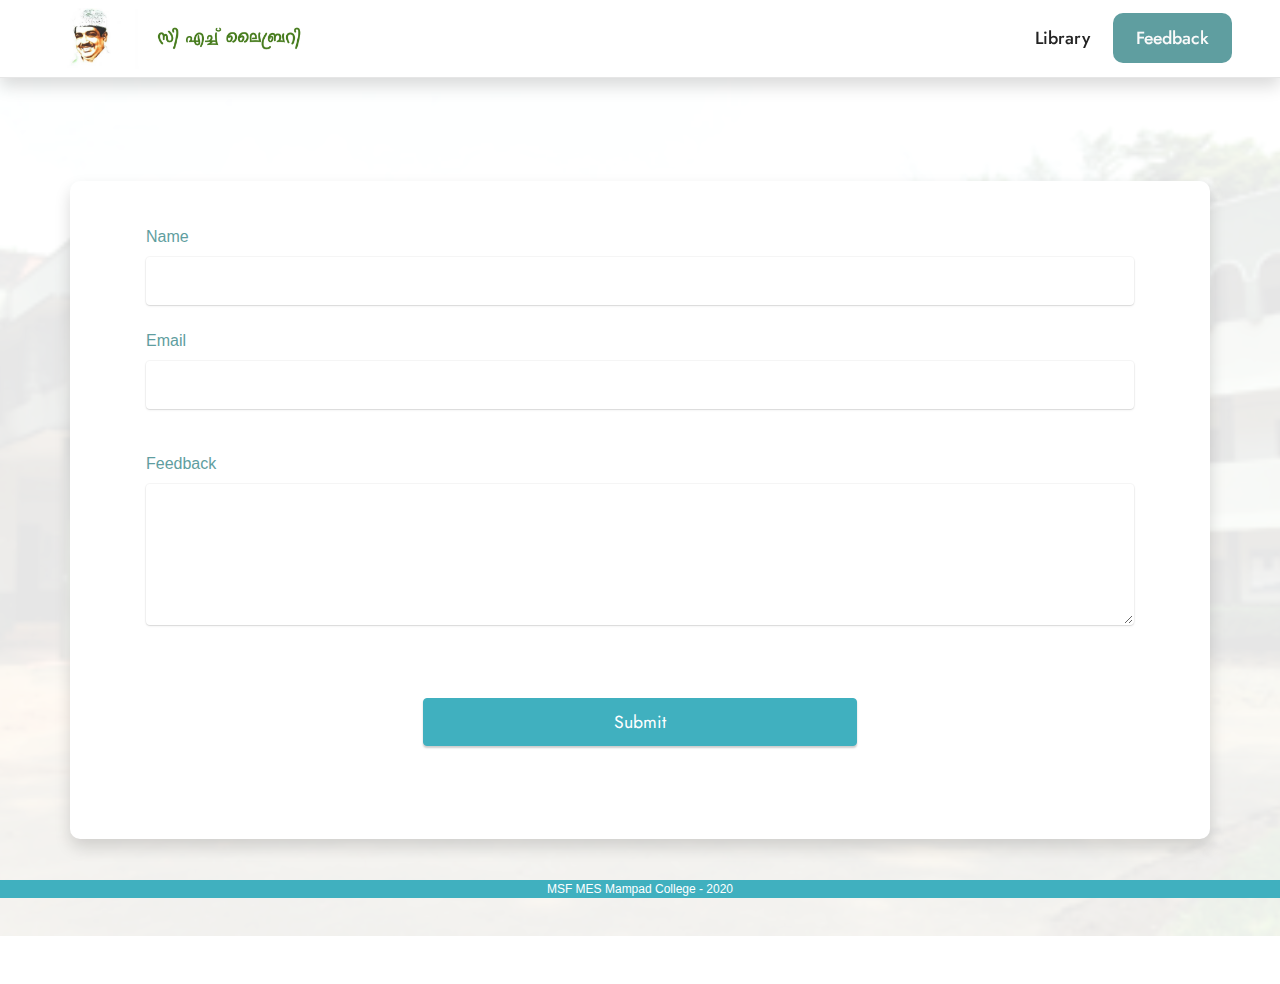
==== commit a05822d3: "Small design changes to feed,index,library.html" ====
--- a/feed.html
+++ b/feed.html
@@ -39,6 +39,11 @@
         font-family: Verdana, Geneva, Tahoma, sans-serif;
         color: cadetblue;
     }
+    .active{
+        background-color: cadetblue;
+        border-radius: 10px;
+        
+    }
   </style>
   
   
@@ -65,8 +70,8 @@
                 </div>
             </button>
             <div class="collapse navbar-collapse" id="navbarSupportedContent">
-                <ul class="navbar-nav nav-dropdown nav-right" data-app-modern-menu="true"><li class="nav-item"><a class="nav-link link text-black display-4" href="#">Library</a></li>
-                    <li class="nav-item"><a class="nav-link link text-black display-4" href="#">
+                <ul class="navbar-nav nav-dropdown nav-right" data-app-modern-menu="true"><li class="nav-item"><a class="nav-link link text-black display-4" href="library.html">Library</a></li>
+                    <li class="nav-item active"><a class="nav-link link text-white display-4" href="#">
                             Feedback</a>
                     </li>
                 </ul>               
